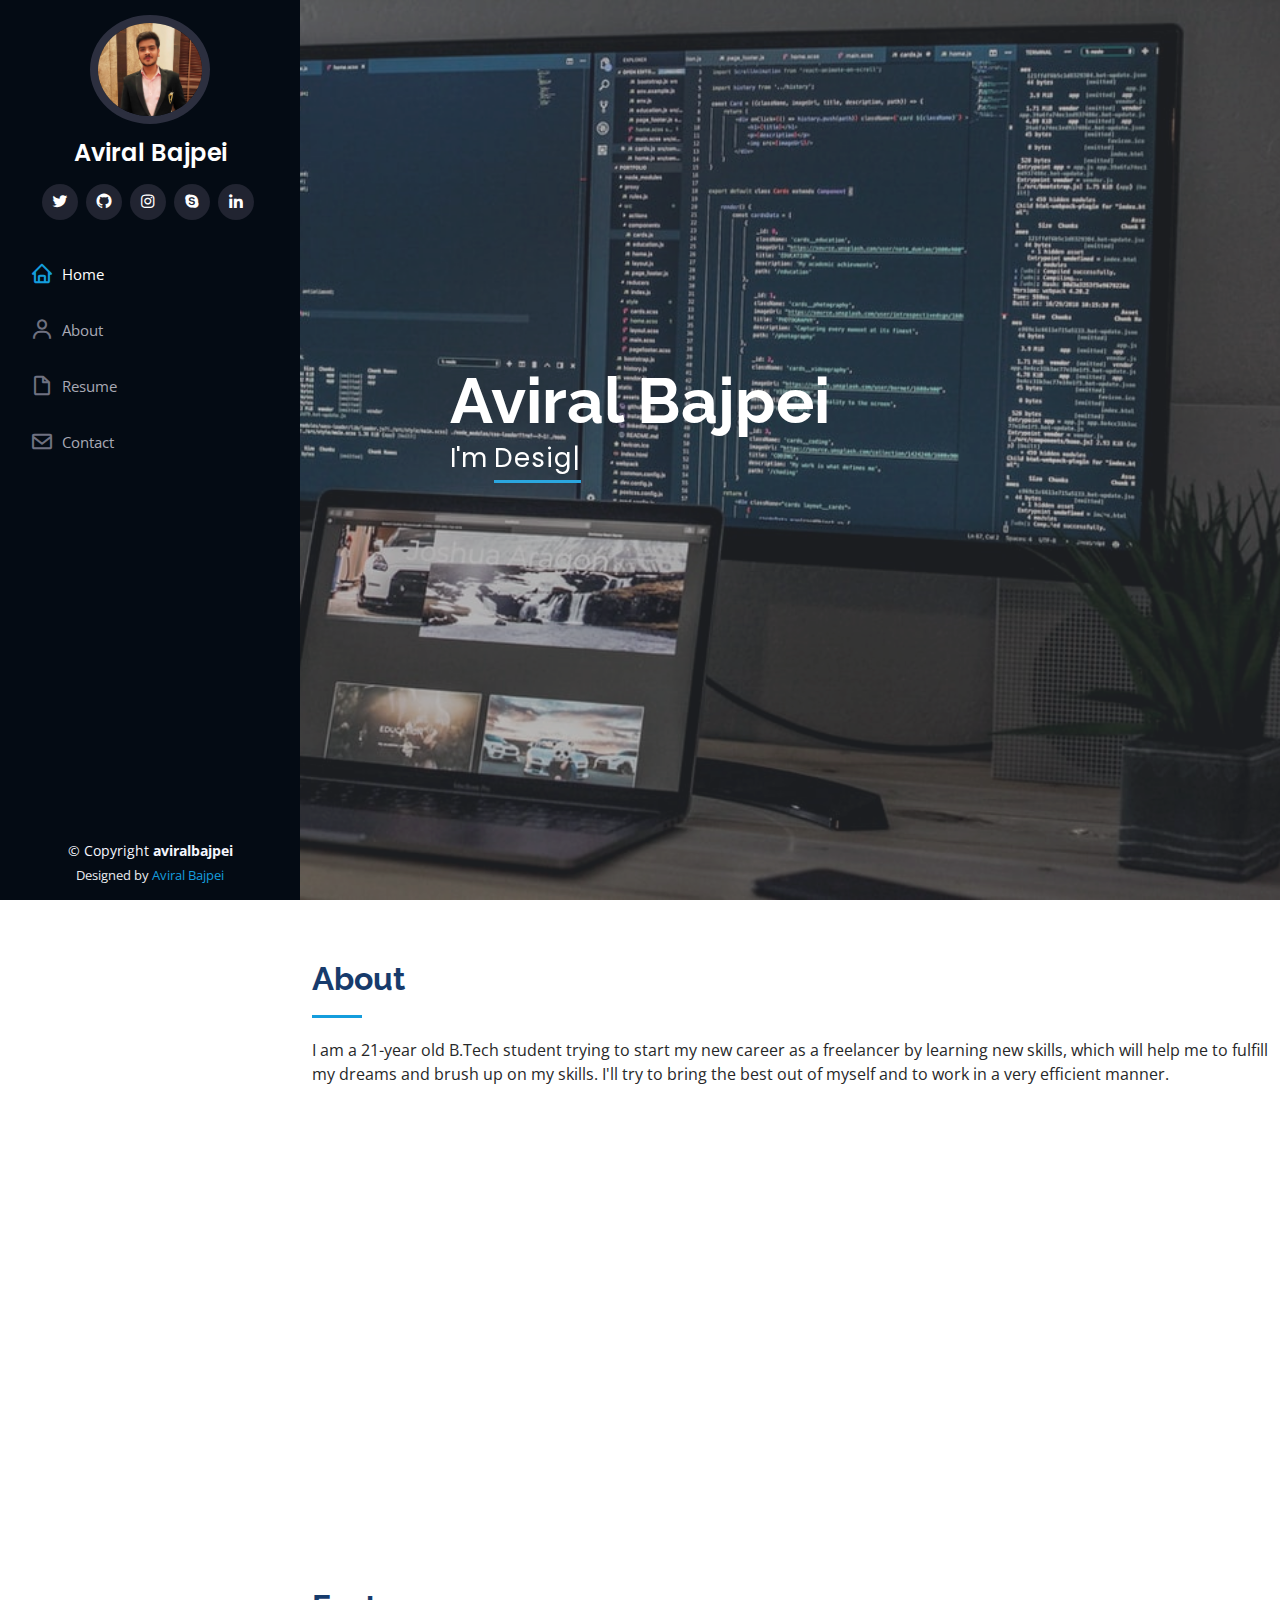
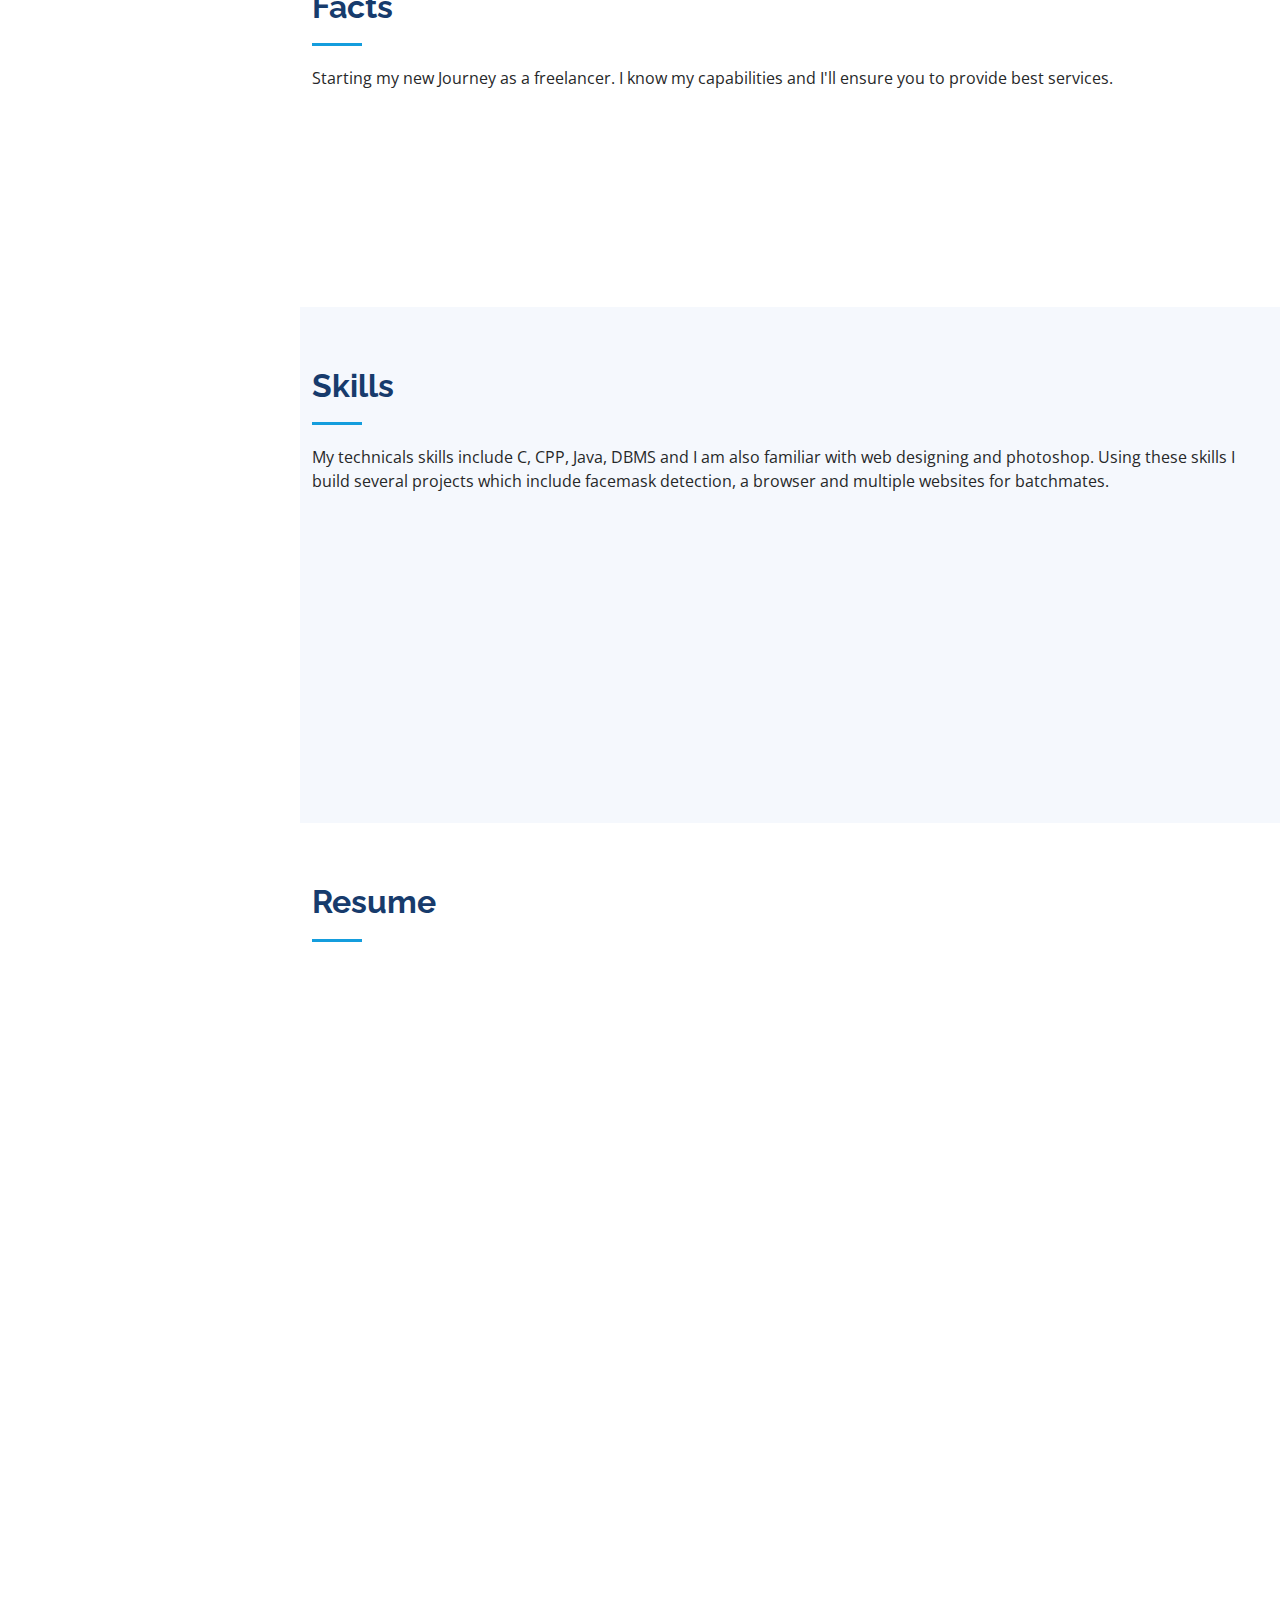
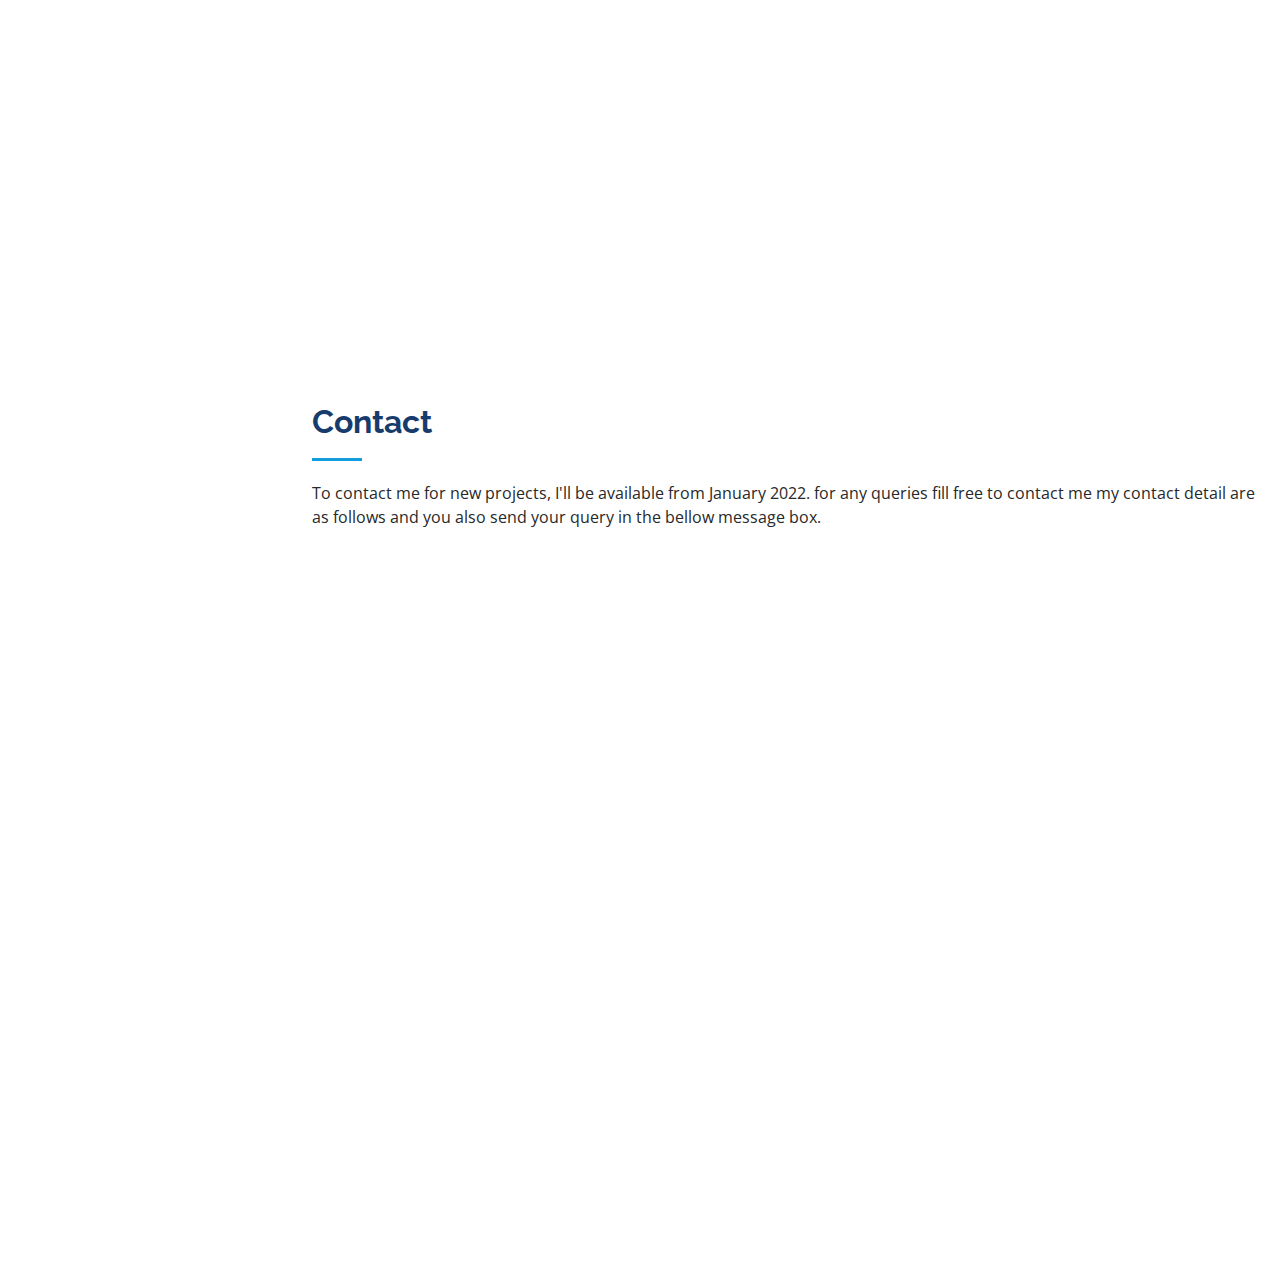
==== index.html @ bc5d9ccb "Update index.html" ====
<!DOCTYPE html>
<html lang="en">

<head>
  <meta charset="utf-8">
  <meta content="width=device-width, initial-scale=1.0" name="viewport">

  <title> Aviral Bajpei Portfolio</title>
  <meta content="" name="description">
  <meta content="" name="keywords">

  <!-- Favicons -->
  <link href="assets/img/favicon.png" rel="icon">
  <link href="assets/img/apple-touch-icon.png" rel="apple-touch-icon">

  <!-- Google Fonts -->
  <link href="https://fonts.googleapis.com/css?family=Open+Sans:300,300i,400,400i,600,600i,700,700i|Raleway:300,300i,400,400i,500,500i,600,600i,700,700i|Poppins:300,300i,400,400i,500,500i,600,600i,700,700i" rel="stylesheet">

  <!-- Vendor CSS Files -->
  <link href="assets/vendor/aos/aos.css" rel="stylesheet">
  <link href="assets/vendor/bootstrap/css/bootstrap.min.css" rel="stylesheet">
  <link href="assets/vendor/bootstrap-icons/bootstrap-icons.css" rel="stylesheet">
  <link href="assets/vendor/boxicons/css/boxicons.min.css" rel="stylesheet">
  <link href="assets/vendor/glightbox/css/glightbox.min.css" rel="stylesheet">
  <link href="assets/vendor/swiper/swiper-bundle.min.css" rel="stylesheet">

  <!-- Template Main CSS File -->
  <link href="assets/css/style.css" rel="stylesheet">

 
</head>

<body>

  <!-- ======= Mobile nav toggle button ======= -->
  <i class="bi bi-list mobile-nav-toggle d-xl-none"></i>

  <!-- ======= Header ======= -->
  <header id="header">
    <div class="d-flex flex-column">

      <div class="profile">
        <img src="assets/img/pg1.jpg" alt="" class="img-fluid rounded-circle">
        <h1 class="text-light"><a href="index.html">Aviral Bajpei</a></h1>
        <div class="social-links mt-3 text-center">
          <a href="https://twitter.com/AviralBajpei?t=VPQm1TMh0_IjmMt4_df38A&s=08" class="twitter"><i class="bx bxl-twitter"></i></a>
          <a href="https://github.com/aviralbajpei" class="github"><i class="bx bxl-github"></i></a>
          <a href="inner-page.html" class="instagram"><i class="bx bxl-instagram"></i></a>
          <a href="https://join.skype.com/invite/uuf2qvQLK8ZN" class="google-plus"><i class="bx bxl-skype"></i></a>
          <a href="https://www.linkedin.com/in/aviralbajpei10/" class="linkedin"><i class="bx bxl-linkedin"></i></a>
        </div>
      </div>

      <nav id="navbar" class="nav-menu navbar">
        <ul>
          <li><a href="#hero" class="nav-link scrollto active"><i class="bx bx-home"></i> <span>Home</span></a></li>
          <li><a href="#about" class="nav-link scrollto"><i class="bx bx-user"></i> <span>About</span></a></li>
          <li><a href="#resume" class="nav-link scrollto"><i class="bx bx-file-blank"></i> <span>Resume</span></a></li>
         
          <li><a href="#contact" class="nav-link scrollto"><i class="bx bx-envelope"></i> <span>Contact</span></a></li>
        </ul>
      </nav><!-- .nav-menu -->
    </div>
  </header><!-- End Header -->

  <!-- ======= Hero Section ======= -->
  <section id="hero" class="d-flex flex-column justify-content-center align-items-center">
    <div class="hero-container" data-aos="fade-in">
      <h1>Aviral Bajpei</h1>
      <p>I'm <span class="typed" data-typed-items="Designer.., Developer..., Freelancer..."></span></p>
    </div>
  </section><!-- End Hero -->

  <main id="main">

    <!-- ======= About Section ======= -->
    <section id="about" class="about">
      <div class="container">

        <div class="section-title">
          <h2>About</h2>
          <p>I am a 21-year old B.Tech student trying to start my new career as a freelancer by learning new skills, which will help me to fulfill my dreams and brush up on my skills. I'll try to bring the best out of myself and to work in a very efficient manner.</p>
        </div>

        <div class="row">
          <div class="col-lg-4" data-aos="fade-right">
            <img src="assets/img/pg1.jpg" class="img-fluid" alt="">
          </div>
          <div class="col-lg-8 pt-4 pt-lg-0 content" data-aos="fade-left">
            <h3>Software Developer &amp; Web Developer.</h3>
            
            <div class="row">
              <div class="col-lg-6">
                <ul>
                  <li><i class="bi bi-chevron-right"></i> <strong>Birthday:</strong> <span>10 April 2000</span></li>
                  <li><i class="bi bi-chevron-right"></i> <strong>Website:</strong> <span>www.xyy.com</span></li>
                  <li><i class="bi bi-chevron-right"></i> <strong>Phone:</strong> <span>+91 7000127597</span></li>
                  <li><i class="bi bi-chevron-right"></i> <strong>City:</strong> <span>Indore, India</span></li>
                </ul>
              </div>
              <div class="col-lg-6">
                <ul>
                  <li><i class="bi bi-chevron-right"></i> <strong>Age:</strong> <span>21</span></li>
                  <li><i class="bi bi-chevron-right"></i> <strong>Degree:</strong> <span>B.Tech</span></li>
                  <li><i class="bi bi-chevron-right"></i> <strong>Email:</strong> <span>aviral10bajpei@gmail.com</span></li>
                  <li><i class="bi bi-chevron-right"></i> <strong>Freelance:</strong> <span>Available</span></li>
                </ul>
              </div>
            </div>
            <p>
              “No matter how much experience you have, how many degrees you have, or how well known you have become — there is always something new to learn. Don’t rest on your past experiences. If you do nothing to improve your skills, you won’t stay where you are.”
            </p>
            <p><span>  <strong> &nbsp; &nbsp;    ― Laura Spencer</strong> </span></p>
          </div>
        </div>

      </div>
    </section><!-- End About Section -->

    <!-- ======= Facts Section ======= -->
    <section id="facts" class="facts">
      <div class="container">

        <div class="section-title">
          <h2>Facts</h2>
          <p>Starting my new Journey as a freelancer. I know my capabilities and I'll ensure you to provide best services.</p>
        </div>

        <div class="row no-gutters">

          <div class="col-lg-3 col-md-6 d-md-flex align-items-md-stretch" data-aos="fade-up">
            <div class="count-box">
              <i class="bi bi-emoji-smile"></i>
              <span data-purecounter-start="0" data-purecounter-end="365" data-purecounter-duration="1" class="purecounter"></span>
              <p><strong>We provide yearly services</strong> </p>
            </div>
          </div>

          <div class="col-lg-3 col-md-6 d-md-flex align-items-md-stretch" data-aos="fade-up" data-aos-delay="100">
            <div class="count-box">
              <i class="bi bi-journal-richtext"></i>
              <span data-purecounter-start="0" data-purecounter-end="04" data-purecounter-duration="1" class="purecounter"></span>
              <p><strong>Projects</strong> </p>
            </div>
          </div>

          <div class="col-lg-3 col-md-6 d-md-flex align-items-md-stretch" data-aos="fade-up" data-aos-delay="200">
            <div class="count-box">
              <i class="bi bi-headset"></i>
              <span data-purecounter-start="0" data-purecounter-end="24" data-purecounter-duration="1" class="purecounter"></span>
              <p><strong>Hours Of Support</strong> </p>
            </div>
          </div>

          <div class="col-lg-3 col-md-6 d-md-flex align-items-md-stretch" data-aos="fade-up" data-aos-delay="300">
            <div class="count-box">
              <i class="bi bi-people"></i>
              <span data-purecounter-start="0" data-purecounter-end="1" data-purecounter-duration="1" class="purecounter"></span>
              <p><strong>Great Teams</strong> </p>
            </div>
          </div>

        </div>

      </div>
    </section><!-- End Facts Section -->

    <!-- ======= Skills Section ======= -->
    <section id="skills" class="skills section-bg">
      <div class="container">

        <div class="section-title">
          <h2>Skills</h2>
          <p>My technicals skills include C, CPP, Java, DBMS and I am also familiar with web designing and photoshop. Using these skills I build several projects which include facemask detection, a browser and multiple websites for batchmates. </p>
        </div>

        <div class="row skills-content">

          <div class="col-lg-6" data-aos="fade-up">

            <div class="progress">
              <span class="skill">C & Cpp <i class="val"></i></span>
              <div class="progress-bar-wrap">
                <div class="progress-bar" role="progressbar" aria-valuenow="100" aria-valuemin="0" aria-valuemax="100"></div>
              </div>
            </div>
            
            <div class="progress">
              <span class="skill">DBMS <i class="val"></i></span>
              <div class="progress-bar-wrap">
                <div class="progress-bar" role="progressbar" aria-valuenow="100" aria-valuemin="0" aria-valuemax="100"></div>
              </div>
            </div>

            <div class="progress">
              <span class="skill">CSS <i class="val"></i></span>
              <div class="progress-bar-wrap">
                <div class="progress-bar" role="progressbar" aria-valuenow="90" aria-valuemin="0" aria-valuemax="100"></div>
              </div>
            </div>

            <div class="progress">
              <span class="skill">Data Structure <i class="val"></i></span>
              <div class="progress-bar-wrap">
                <div class="progress-bar" role="progressbar" aria-valuenow="75" aria-valuemin="0" aria-valuemax="100"></div>
              </div>
            </div>

          </div>

          <div class="col-lg-6" data-aos="fade-up" data-aos-delay="100">

            <div class="progress">
              <span class="skill">Java <i class="val"></i></span>
              <div class="progress-bar-wrap">
                <div class="progress-bar" role="progressbar" aria-valuenow="80" aria-valuemin="0" aria-valuemax="100"></div>
              </div>
            </div>

            <div class="progress">
              <span class="skill">HTML5 <i class="val"></i></span>  <!-- to add % [<i class="val">100%</i>] -->
              <div class="progress-bar-wrap">
                <div class="progress-bar" role="progressbar" aria-valuenow="100" aria-valuemin="0" aria-valuemax="100"></div>
              </div>
            </div>

            <div class="progress">
              <span class="skill">Bootstrap <i class="val"></i></span>
              <div class="progress-bar-wrap">
                <div class="progress-bar" role="progressbar" aria-valuenow="80" aria-valuemin="0" aria-valuemax="100"></div>
              </div>
            </div>

            <div class="progress">
              <span class="skill">Photoshop <i class="val"></i></span>
              <div class="progress-bar-wrap">
                <div class="progress-bar" role="progressbar" aria-valuenow="55" aria-valuemin="0" aria-valuemax="100"></div>
              </div>
            </div>

          </div>

        </div>

      </div>
    </section><!-- End Skills Section -->

    <!-- ======= Resume Section ======= -->
    <section id="resume" class="resume">
      <div class="container">

        <div class="section-title">
          <h2>Resume</h2>
          
        </div>

        <div class="row">
          <div class="col-lg-6" data-aos="fade-up">
            <h3 class="resume-title">Sumary</h3>
            <div class="resume-item pb-0">
              <h4>Aviral Bajpei</h4>
              <p><em>To work in a pragmatic way in an organization where I can show my talent and enhance my skills to meet organization goals
                and objectives with full integrity and zest.</em></p>
              <ul>
                <li>Indore,Madhya Pradesh</li>
                <li>+91 7000127597</li>
                <li>aviral10bajpei@gmail.com</li>
              </ul>
            </div>

            <h3 class="resume-title">Education</h3>
            <div class="resume-item">
              <h4>B.Tech in Information Technology</h4>
              <h5>2018 - 2022</h5>
              <p><em>Acropolis Institute Of Technology And Research - AITR Indore</em></p>
              <p>Acropolis Institute of Technology and Research is the finest and leading institute amongst the private engineering colleges in Central India.</p>
            </div>
            <div class="resume-item">
              <h4>HSC </h4>
              <h5>2017-2018</h5>
              <p><em>St. Mary's Convent School, Dewas</em></p>
              <h4>SSC </h4>
              <h5>2015-2016</h5>
              <p><em>St. Mary's Convent School, Dewas</em></p>
              
            </div>
          </div>
          <div class="col-lg-6" data-aos="fade-up" data-aos-delay="100">
            
            <div class="resume-item">
              <h4>Trainings / Internships </h4>
              <ul>
                <li>
                  <h6><strong>Web Development at AKSOFT, Dewas.</strong></h6>
                  <p> <span>During this training, we have worked on the frontend where we gained knowledge of HTML, CSS, Bootstrap, and js. Using these skills we have built several projects. .</span></p>
                </li>
                <li>
                  <h6><strong>Internship at IFORTIS WORLDWIDE as Corporate Ambassador.</strong></h6>
                  <p>During this internship, our role was as a corporate ambassador where we have to communicate between multiple colleges and universities telling them about our events on aarambh 3.0 which was the “World's First & Largest Virtual Youth Festival'' India in 2021.</p>
                </li>
                <li>
                  <h6><strong>As a Campus Ambassador in TRYST, IIT Delhi.</strong></h6>
                </li>
                <li>
                  <h6><strong> &nbsp Summer training on Communication Skills for Industry Readiness by RGPV,Bhopal.</strong></h6>
                  <p>During this training, my communication has improved to a greater extent.</p>
                </li>
                
              </ul>
            </div>
            <div class="resume-item">
              <h4>Achievements &amp Extracurricular Activities</h4>
              <ul>
                <li>NPTEL DBMS Certification (organized by IIT Kharagpur) and got Elite+gold certificate.</li>
                <li>NPTEL JAVA Certification (organized by IIT Kharagpur) and got Elite certificate.</li>
                <li>C, CPP and python Certification from Spoken Tutorials (organized by IIT Bombay).</li>
                <li>Won first prize in poster making competition at School.</li>
                <li>Volunteer in the National Level Techfest “ARMAGEDDON” at AITR, Indore.</li>
                <li>Coordinator in School Cultural Fest.</li>
              </ul>
            </div>
          </div>
        </div>

      </div>
    </section><!-- End Resume Section -->

    <!-- ======= Contact Section ======= -->
    <section id="contact" class="contact">
      <div class="container">

        <div class="section-title">
          <h2>Contact</h2>
          <p>To contact me for new projects, I'll be available from January 2022.
            for any queries fill free to contact me my contact detail are as follows and you also send your query in the bellow message box.</p>
        </div>

        <div class="row" data-aos="fade-in">

          <div class="col-lg-5 d-flex align-items-stretch">
            <div class="info">
              <div class="address">
                <i class="bi bi-geo-alt"></i>
                <h4>Location:</h4>
                <p>Indore, Madhya Pradesh</p>
              </div>

              <div class="email">
                <i class="bi bi-envelope"></i>
                <h4>Email:</h4>
                <p>aviral10bajpei@gmail.com</p>
              </div>

              <div class="phone">
                <i class="bi bi-phone"></i>
                <h4>Call:</h4>
                <p>+91 7000127597</p>
              </div>

              <iframe src="https://maps.google.com/maps?width=500&amp;height=500&amp;hl=en&amp;q=indore madhya &amp;t=&amp;z=12&amp;ie=UTF8&amp;iwloc=B&amp;output=embed" allowfullscreen></iframe>
            </div>

          </div>

          <div class="col-lg-7 mt-5 mt-lg-0 d-flex align-items-stretch">
            <form action="forms/contact.php" method="post" role="form" class="php-email-form">
              <div class="row">
                <div class="form-group col-md-6">
                  <label for="name">Your Name</label>
                  <input type="text" name="name" class="form-control" id="name" required>
                </div>
                <div class="form-group col-md-6">
                  <label for="name">Your Email</label>
                  <input type="email" class="form-control" name="email" id="email" required>
                </div>
              </div>
              <div class="form-group">
                <label for="name">Subject</label>
                <input type="text" class="form-control" name="subject" id="subject" required>
              </div>
              <div class="form-group">
                <label for="name">Message</label>
                <textarea class="form-control" name="message" rows="10" required></textarea>
              </div>
              <div class="my-3">
                <div class="loading">Loading</div>
                <div class="error-message"></div>
                <div class="sent-message">Your message has been sent. Thank you!</div>
              </div>
              <div class="text-center"><button type="submit">Send Message</button></div>
            </form>
          </div>

        </div>

      </div>
    </section><!-- End Contact Section -->

  </main><!-- End #main -->

  <!-- ======= Footer ======= -->
  <footer id="footer">
    <div class="container">
      <div class="copyright">
        &copy; Copyright <strong><span>aviralbajpei</span></strong>
      </div>
      <div class="credits">
        Designed by <a href="#">Aviral Bajpei</a>
      </div>
    </div>
  </footer><!-- End  Footer -->

  <a href="#" class="back-to-top d-flex align-items-center justify-content-center"><i class="bi bi-arrow-up-short"></i></a>

  <!-- Vendor JS Files -->
  <script src="assets/vendor/purecounter/purecounter.js"></script>
  <script src="assets/vendor/aos/aos.js"></script>
  <script src="assets/vendor/bootstrap/js/bootstrap.bundle.min.js"></script>
  <script src="assets/vendor/glightbox/js/glightbox.min.js"></script>
  <script src="assets/vendor/isotope-layout/isotope.pkgd.min.js"></script>
  <script src="assets/vendor/swiper/swiper-bundle.min.js"></script>
  <script src="assets/vendor/typed.js/typed.min.js"></script>
  <script src="assets/vendor/waypoints/noframework.waypoints.js"></script>
  <script src="assets/vendor/php-email-form/validate.js"></script>

  <!-- Template Main JS File -->
  <script src="assets/js/main.js"></script>

</body>

</html>
---- assets/css/style.css ----
/**
* Template Name: iPortfolio - v3.7.0
* Template URL: https://bootstrapmade.com/iportfolio-bootstrap-portfolio-websites-template/
* Author: BootstrapMade.com
* License: https://bootstrapmade.com/license/
*/

/*--------------------------------------------------------------
# General
--------------------------------------------------------------*/
body {
  font-family: "Open Sans", sans-serif;
  color: #272829;
}

a {
  color: #149ddd;
  text-decoration: none;
}

a:hover {
  color: #37b3ed;
  text-decoration: none;
}

h1, h2, h3, h4, h5, h6 {
  font-family: "Raleway", sans-serif;
}

/*--------------------------------------------------------------
# Back to top button
--------------------------------------------------------------*/
.back-to-top {
  position: fixed;
  visibility: hidden;
  opacity: 0;
  right: 15px;
  bottom: 15px;
  z-index: 996;
  background: #149ddd;
  width: 40px;
  height: 40px;
  border-radius: 50px;
  transition: all 0.4s;
}
.back-to-top i {
  font-size: 28px;
  color: #fff;
  line-height: 0;
}
.back-to-top:hover {
  background: #2eafec;
  color: #fff;
}
.back-to-top.active {
  visibility: visible;
  opacity: 1;
}

/*--------------------------------------------------------------
# Header
--------------------------------------------------------------*/
#header {
  position: fixed;
  top: 0;
  left: 0;
  bottom: 0;
  width: 300px;
  transition: all ease-in-out 0.5s;
  z-index: 9997;
  transition: all 0.5s;
  padding: 0 15px;
  background: #040b14;
  overflow-y: auto;
}
#header .profile img {
  margin: 15px auto;
  display: block;
  width: 120px;
  border: 8px solid #2c2f3f;
}
#header .profile h1 {
  font-size: 24px;
  margin: 0;
  padding: 0;
  font-weight: 600;
  -moz-text-align-last: center;
  text-align-last: center;
  font-family: "Poppins", sans-serif;
}
#header .profile h1 a, #header .profile h1 a:hover {
  color: #fff;
  text-decoration: none;
}
#header .profile .social-links a {
  font-size: 18px;
  display: inline-block;
  background: #212431;
  color: #fff;
  line-height: 1;
  padding: 8px 0;
  margin-right: 4px;
  border-radius: 50%;
  text-align: center;
  width: 36px;
  height: 36px;
  transition: 0.3s;
}
#header .profile .social-links a:hover {
  background: #149ddd;
  color: #fff;
  text-decoration: none;
}

#main {
  margin-left: 300px;
}

@media (max-width: 1199px) {
  #header {
    left: -300px;
  }

  #main {
    margin-left: 0;
  }
}
/*--------------------------------------------------------------
# Navigation Menu
--------------------------------------------------------------*/
/* Desktop Navigation */
.nav-menu {
  padding: 30px 0 0 0;
}
.nav-menu * {
  margin: 0;
  padding: 0;
  list-style: none;
}
.nav-menu > ul > li {
  position: relative;
  white-space: nowrap;
}
.nav-menu a, .nav-menu a:focus {
  display: flex;
  align-items: center;
  color: #a8a9b4;
  padding: 12px 15px;
  margin-bottom: 8px;
  transition: 0.3s;
  font-size: 15px;
}
.nav-menu a i, .nav-menu a:focus i {
  font-size: 24px;
  padding-right: 8px;
  color: #6f7180;
}
.nav-menu a:hover, .nav-menu .active, .nav-menu .active:focus, .nav-menu li:hover > a {
  text-decoration: none;
  color: #fff;
}
.nav-menu a:hover i, .nav-menu .active i, .nav-menu .active:focus i, .nav-menu li:hover > a i {
  color: #149ddd;
}

/* Mobile Navigation */
.mobile-nav-toggle {
  position: fixed;
  right: 15px;
  top: 15px;
  z-index: 9998;
  border: 0;
  font-size: 24px;
  transition: all 0.4s;
  outline: none !important;
  background-color: #149ddd;
  color: #fff;
  width: 40px;
  height: 40px;
  display: inline-flex;
  align-items: center;
  justify-content: center;
  line-height: 0;
  border-radius: 50px;
  cursor: pointer;
}

.mobile-nav-active {
  overflow: hidden;
}
.mobile-nav-active #header {
  left: 0;
}

/*--------------------------------------------------------------
# Hero Section
--------------------------------------------------------------*/
#hero {
  width: 100%;
  height: 100vh;
  background: url("../img/b11.jpg") top center;  /* background image b11 */
  background-size: cover;
  opacity: 0.9;     /* opacity image b11 */
}
#hero:before {
  content: "";
  background: rgba(5, 13, 24, 0.3);
  position: absolute;
  bottom: 0;
  top: 0;
  left: 0;
  right: 0;
  z-index: 1;
}
#hero .hero-container {
  position: relative;
  z-index: 2;
  min-width: 300px;
}
#hero h1 {
  margin: 0 0 10px 0;
  font-size: 64px;
  font-weight: 700;
  line-height: 56px;
  color: #fff;
}
#hero p {
  color: #fff;
  margin-bottom: 50px;
  font-size: 26px;
  font-family: "Poppins", sans-serif;
}
#hero p span {
  color: #fff;
  padding-bottom: 4px;
  letter-spacing: 1px;
  border-bottom: 3px solid #149ddd;
}
@media (min-width: 1024px) {
  #hero {
    background-attachment: fixed;
  }
}
@media (max-width: 768px) {
  #hero h1 {
    font-size: 28px;
    line-height: 36px;
  }
  #hero h2 {
    font-size: 18px;
    line-height: 24px;
    margin-bottom: 30px;
  }
}

/*--------------------------------------------------------------
# Sections General
--------------------------------------------------------------*/
section {
  padding: 60px 0;
  overflow: hidden;
}

.section-bg {
  background: #f5f8fd;
}

.section-title {
  padding-bottom: 30px;
}
.section-title h2 {
  font-size: 32px;
  font-weight: bold;
  margin-bottom: 20px;
  padding-bottom: 20px;
  position: relative;
  color: #173b6c;
}
.section-title h2::after {
  content: "";
  position: absolute;
  display: block;
  width: 50px;
  height: 3px;
  background: #149ddd;
  bottom: 0;
  left: 0;
}
.section-title p {
  margin-bottom: 0;
}

/*--------------------------------------------------------------
# About
--------------------------------------------------------------*/
.about .content h3 {
  font-weight: 700;
  font-size: 26px;
  color: #173b6c;
}
.about .content ul {
  list-style: none;
  padding: 0;
}
.about .content ul li {
  margin-bottom: 20px;
  display: flex;
  align-items: center;
}
.about .content ul strong {
  margin-right: 10px;
}
.about .content ul i {
  font-size: 16px;
  margin-right: 5px;
  color: #149ddd;
  line-height: 0;
}
.about .content p:last-child {
  margin-bottom: 0;
}

/*--------------------------------------------------------------
# Facts
--------------------------------------------------------------*/
.facts {
  padding-bottom: 30px;
}
.facts .count-box {
  padding: 30px;
  width: 100%;
}
.facts .count-box i {
  display: block;
  font-size: 44px;
  color: #149ddd;
  float: left;
  line-height: 0;
}
.facts .count-box span {
  font-size: 48px;
  line-height: 40px;
  display: block;
  font-weight: 700;
  color: #050d18;
  margin-left: 60px;
}
.facts .count-box p {
  padding: 15px 0 0 0;
  margin: 0 0 0 60px;
  font-family: "Raleway", sans-serif;
  font-size: 14px;
  color: #122f57;
}
.facts .count-box a {
  font-weight: 600;
  display: block;
  margin-top: 20px;
  color: #122f57;
  font-size: 15px;
  font-family: "Poppins", sans-serif;
  transition: ease-in-out 0.3s;
}
.facts .count-box a:hover {
  color: #1f5297;
}

/*--------------------------------------------------------------
# Akills
--------------------------------------------------------------*/
.skills .progress {
  height: 60px;
  display: block;
  background: none;
  border-radius: 0;
}
.skills .progress .skill {
  padding: 0;
  margin: 0 0 6px 0;
  text-transform: uppercase;
  display: block;
  font-weight: 600;
  font-family: "Poppins", sans-serif;
  color: #050d18;
}
.skills .progress .skill .val {
  float: right;
  font-style: normal;
}
.skills .progress-bar-wrap {
  background: #dce8f8;
  height: 10px;
}
.skills .progress-bar {
  width: 1px;
  height: 10px;
  transition: 0.9s;
  background-color: #149ddd;
}

/*--------------------------------------------------------------
# Resume
--------------------------------------------------------------*/
.resume .resume-title {
  font-size: 26px;
  font-weight: 700;
  margin-top: 20px;
  margin-bottom: 20px;
  color: #050d18;
}
.resume .resume-item {
  padding: 0 0 20px 20px;
  margin-top: -2px;
  border-left: 2px solid #1f5297;
  position: relative;
}
.resume .resume-item h4 {
  line-height: 18px;
  font-size: 18px;
  font-weight: 600;
  text-transform: uppercase;
  font-family: "Poppins", sans-serif;
  color: #050d18;
  margin-bottom: 10px;
}
.resume .resume-item h5 {
  font-size: 16px;
  background: #e4edf9;
  padding: 5px 15px;
  display: inline-block;
  font-weight: 600;
  margin-bottom: 10px;
}
.resume .resume-item ul {
  padding-left: 20px;
}
.resume .resume-item ul li {
  padding-bottom: 10px;
}
.resume .resume-item:last-child {
  padding-bottom: 0;
}
.resume .resume-item::before {
  content: "";
  position: absolute;
  width: 16px;
  height: 16px;
  border-radius: 50px;
  left: -9px;
  top: 0;
  background: #fff;
  border: 2px solid #1f5297;
}

/*--------------------------------------------------------------
# Portfolio
--------------------------------------------------------------*/
.portfolio .portfolio-item {
  margin-bottom: 30px;
}
.portfolio #portfolio-flters {
  padding: 0;
  margin: 0 auto 35px auto;
  list-style: none;
  text-align: center;
  background: #fff;
  border-radius: 50px;
  padding: 2px 15px;
}
.portfolio #portfolio-flters li {
  cursor: pointer;
  display: inline-block;
  padding: 10px 15px 8px 15px;
  font-size: 14px;
  font-weight: 600;
  line-height: 1;
  text-transform: uppercase;
  color: #272829;
  margin-bottom: 5px;
  transition: all 0.3s ease-in-out;
}
.portfolio #portfolio-flters li:hover, .portfolio #portfolio-flters li.filter-active {
  color: #149ddd;
}
.portfolio #portfolio-flters li:last-child {
  margin-right: 0;
}
.portfolio .portfolio-wrap {
  transition: 0.3s;
  position: relative;
  overflow: hidden;
  z-index: 1;
}
.portfolio .portfolio-wrap::before {
  content: "";
  background: rgba(255, 255, 255, 0.5);
  position: absolute;
  left: 0;
  right: 0;
  top: 0;
  bottom: 0;
  transition: all ease-in-out 0.3s;
  z-index: 2;
  opacity: 0;
}
.portfolio .portfolio-wrap .portfolio-links {
  opacity: 1;
  left: 0;
  right: 0;
  bottom: -60px;
  z-index: 3;
  position: absolute;
  transition: all ease-in-out 0.3s;
  display: flex;
  justify-content: center;
}
.portfolio .portfolio-wrap .portfolio-links a {
  color: #fff;
  font-size: 28px;
  text-align: center;
  background: rgba(20, 157, 221, 0.75);
  transition: 0.3s;
  width: 50%;
}
.portfolio .portfolio-wrap .portfolio-links a:hover {
  background: rgba(20, 157, 221, 0.95);
}
.portfolio .portfolio-wrap .portfolio-links a + a {
  border-left: 1px solid #37b3ed;
}
.portfolio .portfolio-wrap:hover::before {
  top: 0;
  left: 0;
  right: 0;
  bottom: 0;
  opacity: 1;
}
.portfolio .portfolio-wrap:hover .portfolio-links {
  opacity: 1;
  bottom: 0;
}

/*--------------------------------------------------------------
# Portfolio Details
--------------------------------------------------------------*/
.portfolio-details {
  padding-top: 40px;
}
.portfolio-details .portfolio-details-slider img {
  width: 100%;
}
.portfolio-details .portfolio-details-slider .swiper-pagination {
  margin-top: 20px;
  position: relative;
}
.portfolio-details .portfolio-details-slider .swiper-pagination .swiper-pagination-bullet {
  width: 12px;
  height: 12px;
  background-color: #fff;
  opacity: 1;
  border: 1px solid #149ddd;
}
.portfolio-details .portfolio-details-slider .swiper-pagination .swiper-pagination-bullet-active {
  background-color: #149ddd;
}
.portfolio-details .portfolio-info {
  padding: 30px;
  box-shadow: 0px 0 30px rgba(5, 13, 24, 0.08);
}
.portfolio-details .portfolio-info h3 {
  font-size: 22px;
  font-weight: 700;
  margin-bottom: 20px;
  padding-bottom: 20px;
  border-bottom: 1px solid #eee;
}
.portfolio-details .portfolio-info ul {
  list-style: none;
  padding: 0;
  font-size: 15px;
}
.portfolio-details .portfolio-info ul li + li {
  margin-top: 10px;
}
.portfolio-details .portfolio-description {
  padding-top: 30px;
}
.portfolio-details .portfolio-description h2 {
  font-size: 26px;
  font-weight: 700;
  margin-bottom: 20px;
}
.portfolio-details .portfolio-description p {
  padding: 0;
}

/*--------------------------------------------------------------
# Services
--------------------------------------------------------------*/


/*--------------------------------------------------------------
# Testimonials
--------------------------------------------------------------*/

/*--------------------------------------------------------------
# Contact
--------------------------------------------------------------*/
.contact {
  padding-bottom: 130px;
}
.contact .info {
  padding: 30px;
  background: #fff;
  width: 100%;
  box-shadow: 0 0 24px 0 rgba(0, 0, 0, 0.12);
}
.contact .info i {
  font-size: 20px;
  color: #149ddd;
  float: left;
  width: 44px;
  height: 44px;
  background: #dff3fc;
  display: flex;
  justify-content: center;
  align-items: center;
  border-radius: 50px;
  transition: all 0.3s ease-in-out;
}
.contact .info h4 {
  padding: 0 0 0 60px;
  font-size: 22px;
  font-weight: 600;
  margin-bottom: 5px;
  color: #050d18;
}
.contact .info p {
  padding: 0 0 10px 60px;
  margin-bottom: 20px;
  font-size: 14px;
  color: #173b6c;
}
.contact .info .email p {
  padding-top: 5px;
}
.contact .info .social-links {
  padding-left: 60px;
}
.contact .info .social-links a {
  font-size: 18px;
  display: inline-block;
  background: #333;
  color: #fff;
  line-height: 1;
  padding: 8px 0;
  border-radius: 50%;
  text-align: center;
  width: 36px;
  height: 36px;
  transition: 0.3s;
  margin-right: 10px;
}
.contact .info .social-links a:hover {
  background: #149ddd;
  color: #fff;
}
.contact .info .email:hover i, .contact .info .address:hover i, .contact .info .phone:hover i {
  background: #149ddd;
  color: #fff;
}
.contact .php-email-form {
  width: 100%;
  padding: 30px;
  background: #fff;
  box-shadow: 0 0 24px 0 rgba(0, 0, 0, 0.12);
}
.contact .php-email-form .form-group {
  padding-bottom: 8px;
}
.contact .php-email-form .validate {
  display: none;
  color: red;
  margin: 0 0 15px 0;
  font-weight: 400;
  font-size: 13px;
}
.contact .php-email-form .error-message {
  display: none;
  color: #fff;
  background: #ed3c0d;
  text-align: left;
  padding: 15px;
  font-weight: 600;
}
.contact .php-email-form .error-message br + br {
  margin-top: 25px;
}
.contact .php-email-form .sent-message {
  display: none;
  color: #fff;
  background: #18d26e;
  text-align: center;
  padding: 15px;
  font-weight: 600;
}
.contact .php-email-form .loading {
  display: none;
  background: #fff;
  text-align: center;
  padding: 15px;
}
.contact .php-email-form .loading:before {
  content: "";
  display: inline-block;
  border-radius: 50%;
  width: 24px;
  height: 24px;
  margin: 0 10px -6px 0;
  border: 3px solid #18d26e;
  border-top-color: #eee;
  -webkit-animation: animate-loading 1s linear infinite;
  animation: animate-loading 1s linear infinite;
}
.contact .php-email-form .form-group {
  margin-bottom: 15px;
}
.contact .php-email-form label {
  padding-bottom: 8px;
}
.contact .php-email-form input, .contact .php-email-form textarea {
  border-radius: 0;
  box-shadow: none;
  font-size: 14px;
}
.contact .php-email-form input {
  height: 44px;
}
.contact .php-email-form textarea {
  padding: 10px 15px;
}
.contact .php-email-form button[type=submit] {
  background: #149ddd;
  border: 0;
  padding: 10px 24px;
  color: #fff;
  transition: 0.4s;
  border-radius: 4px;
}
.contact .php-email-form button[type=submit]:hover {
  background: #37b3ed;
}
@-webkit-keyframes animate-loading {
  0% {
    transform: rotate(0deg);
  }
  100% {
    transform: rotate(360deg);
  }
}
@keyframes animate-loading {
  0% {
    transform: rotate(0deg);
  }
  100% {
    transform: rotate(360deg);
  }
}

/*--------------------------------------------------------------
# Breadcrumbs
--------------------------------------------------------------*/
.breadcrumbs {
  padding: 20px 0;
  background: #f9f9f9;
}
.breadcrumbs h2 {
  font-size: 26px;
  font-weight: 300;
}
.breadcrumbs ol {
  display: flex;
  flex-wrap: wrap;
  list-style: none;
  padding: 0;
  margin: 0;
  font-size: 15px;
}
.breadcrumbs ol li + li {
  padding-left: 10px;
}
.breadcrumbs ol li + li::before {
  display: inline-block;
  padding-right: 10px;
  color: #0e2442;
  content: "/";
}
@media (max-width: 768px) {
  .breadcrumbs .d-flex {
    display: block !important;
  }
  .breadcrumbs ol {
    display: block;
  }
  .breadcrumbs ol li {
    display: inline-block;
  }
}

/*--------------------------------------------------------------
# Footer
--------------------------------------------------------------*/
#footer {
  padding: 15px;
  color: #f4f6fd;
  font-size: 14px;
  position: fixed;
  left: 0;
  bottom: 0;
  width: 300px;
  z-index: 9999;
  background: #040b14;
}
#footer .copyright {
  text-align: center;
}
#footer .credits {
  padding-top: 5px;
  text-align: center;
  font-size: 13px;
  color: #eaebf0;
}
@media (max-width: 1199px) {
  #footer {
    position: static;
    width: auto;
    padding-right: 20px 15px;
  }
}
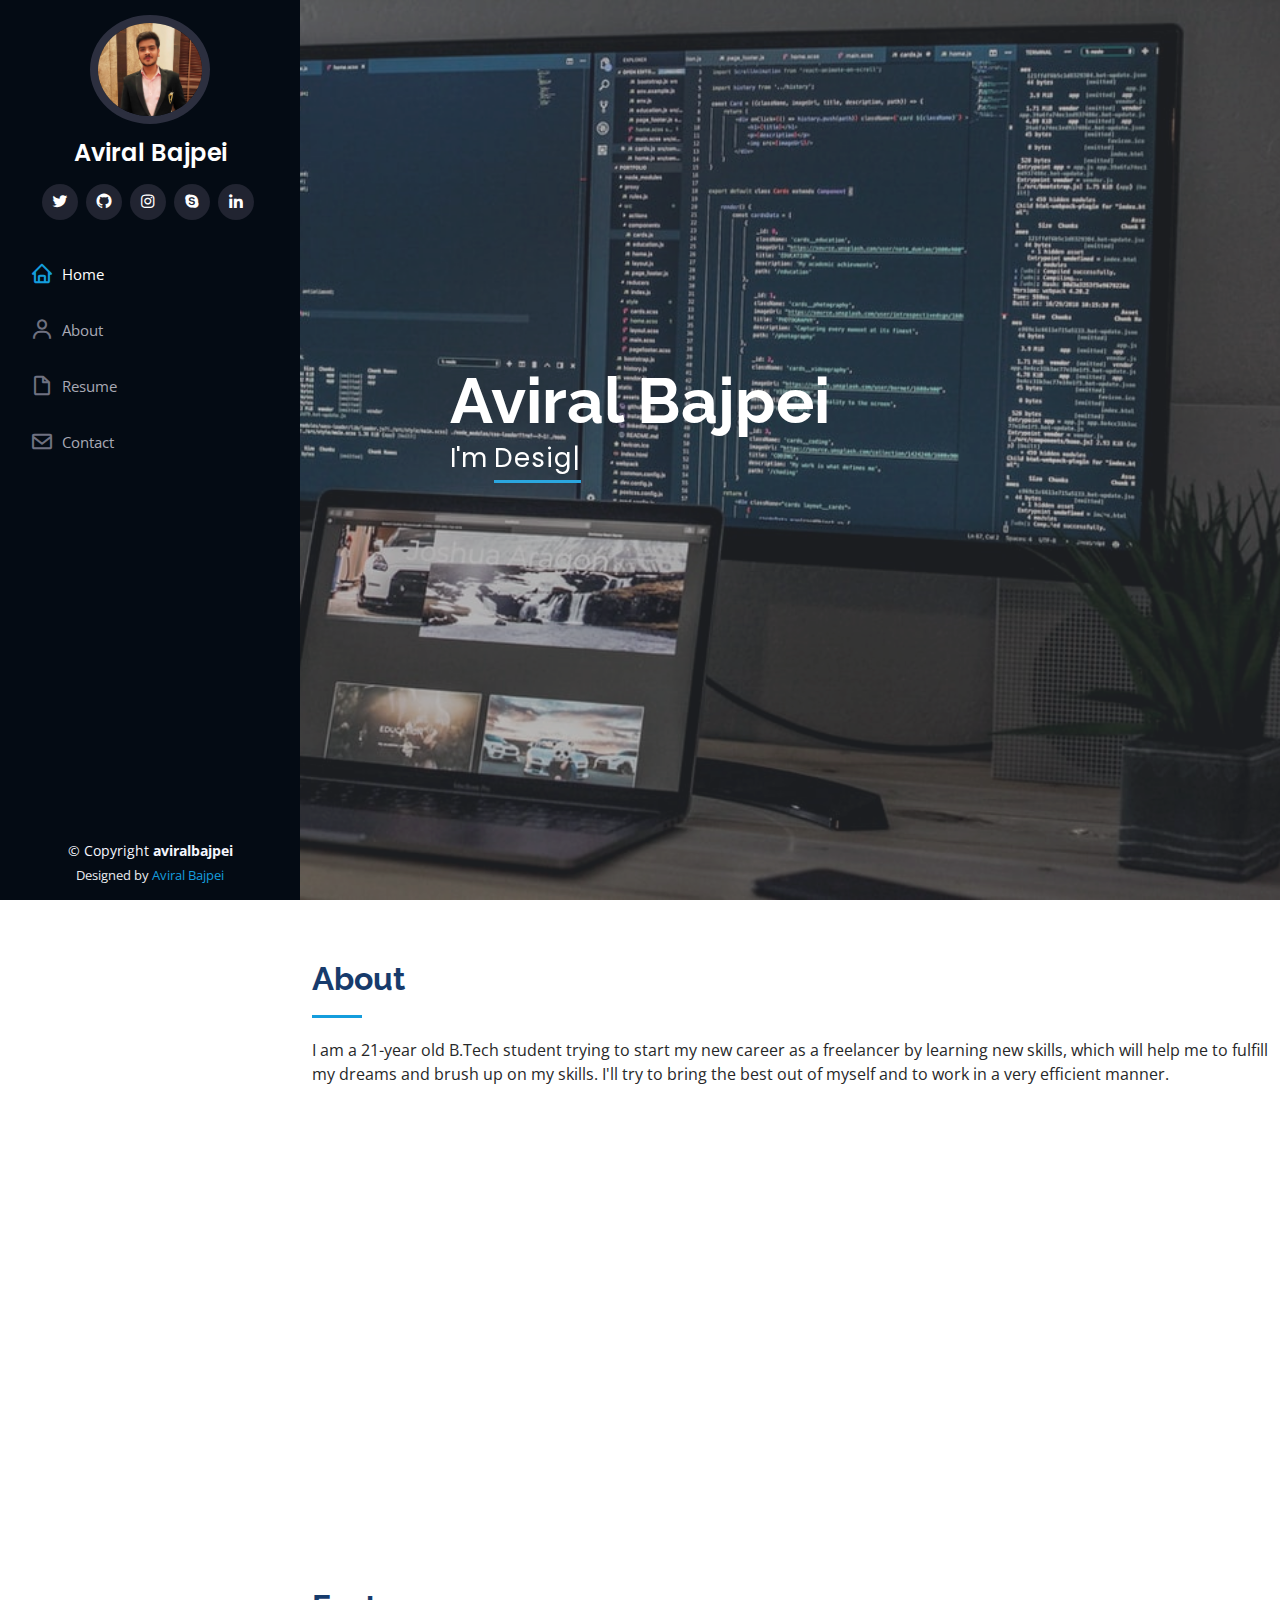
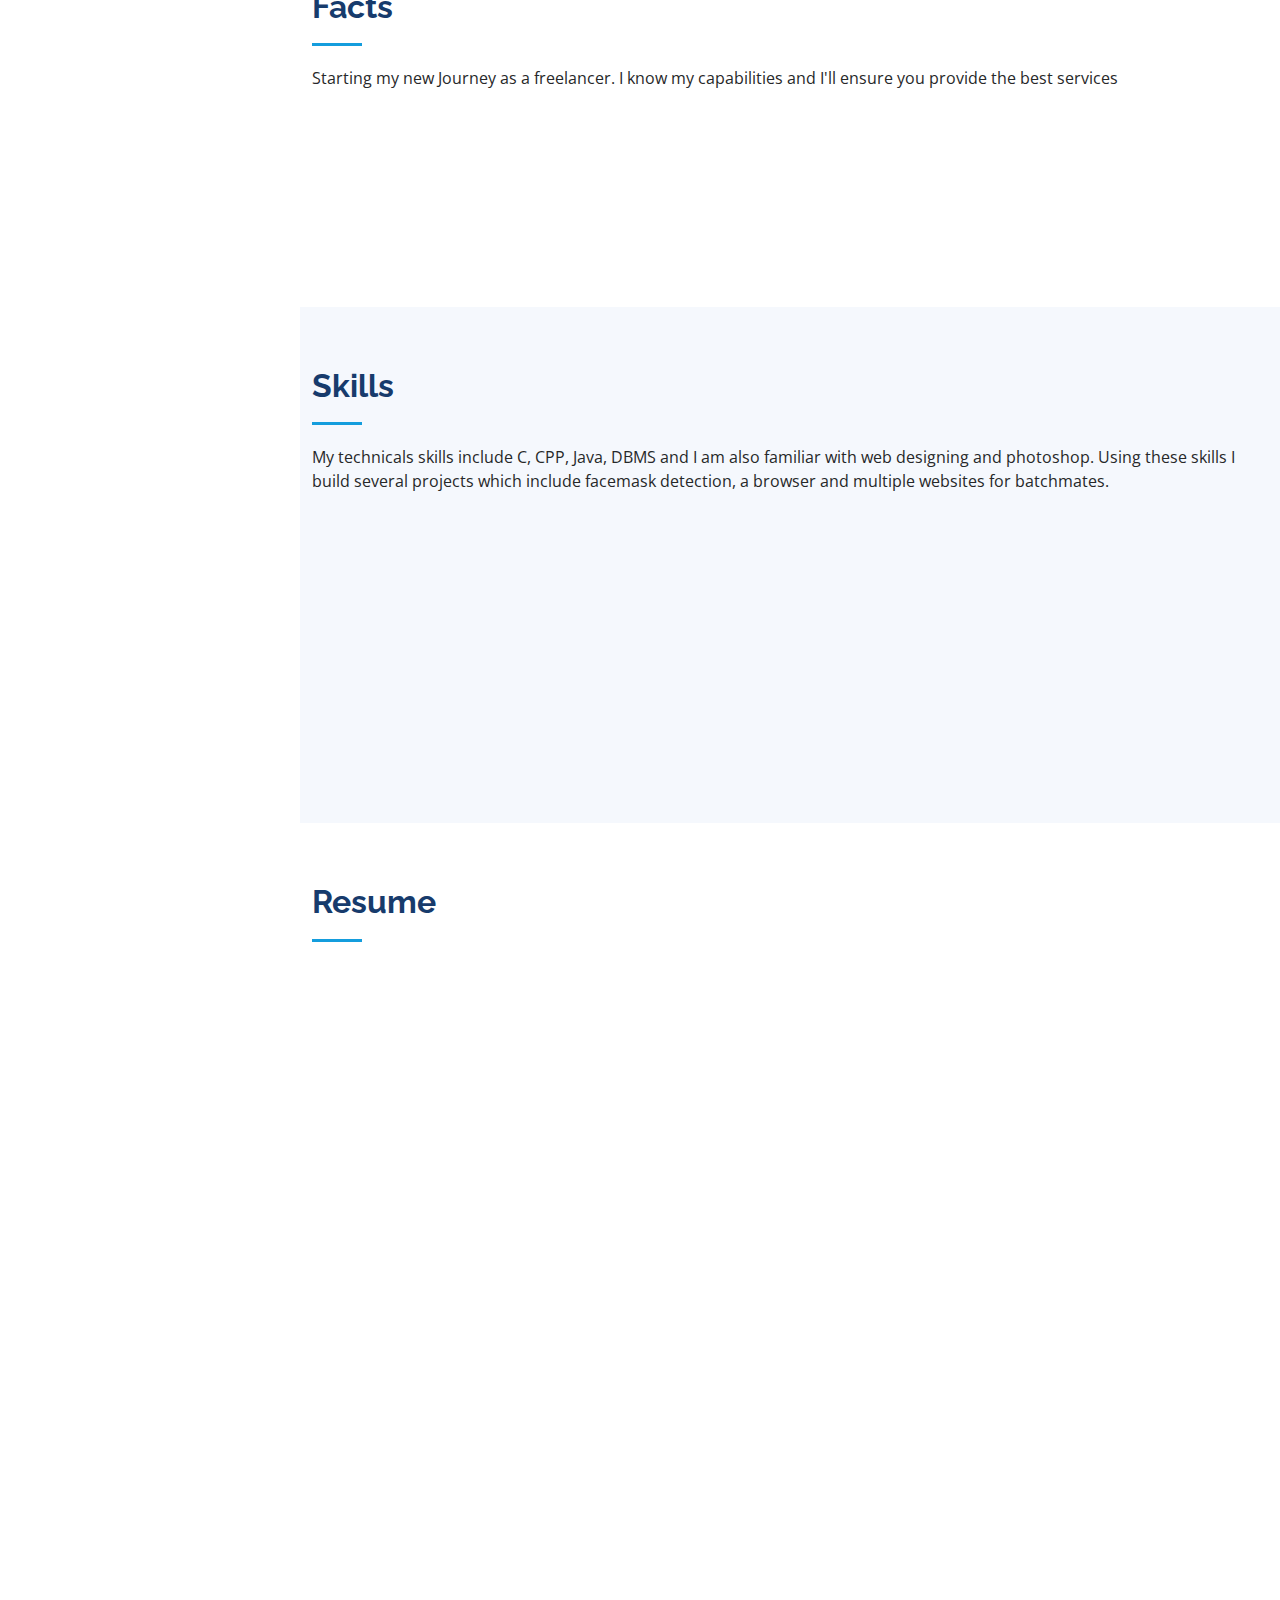
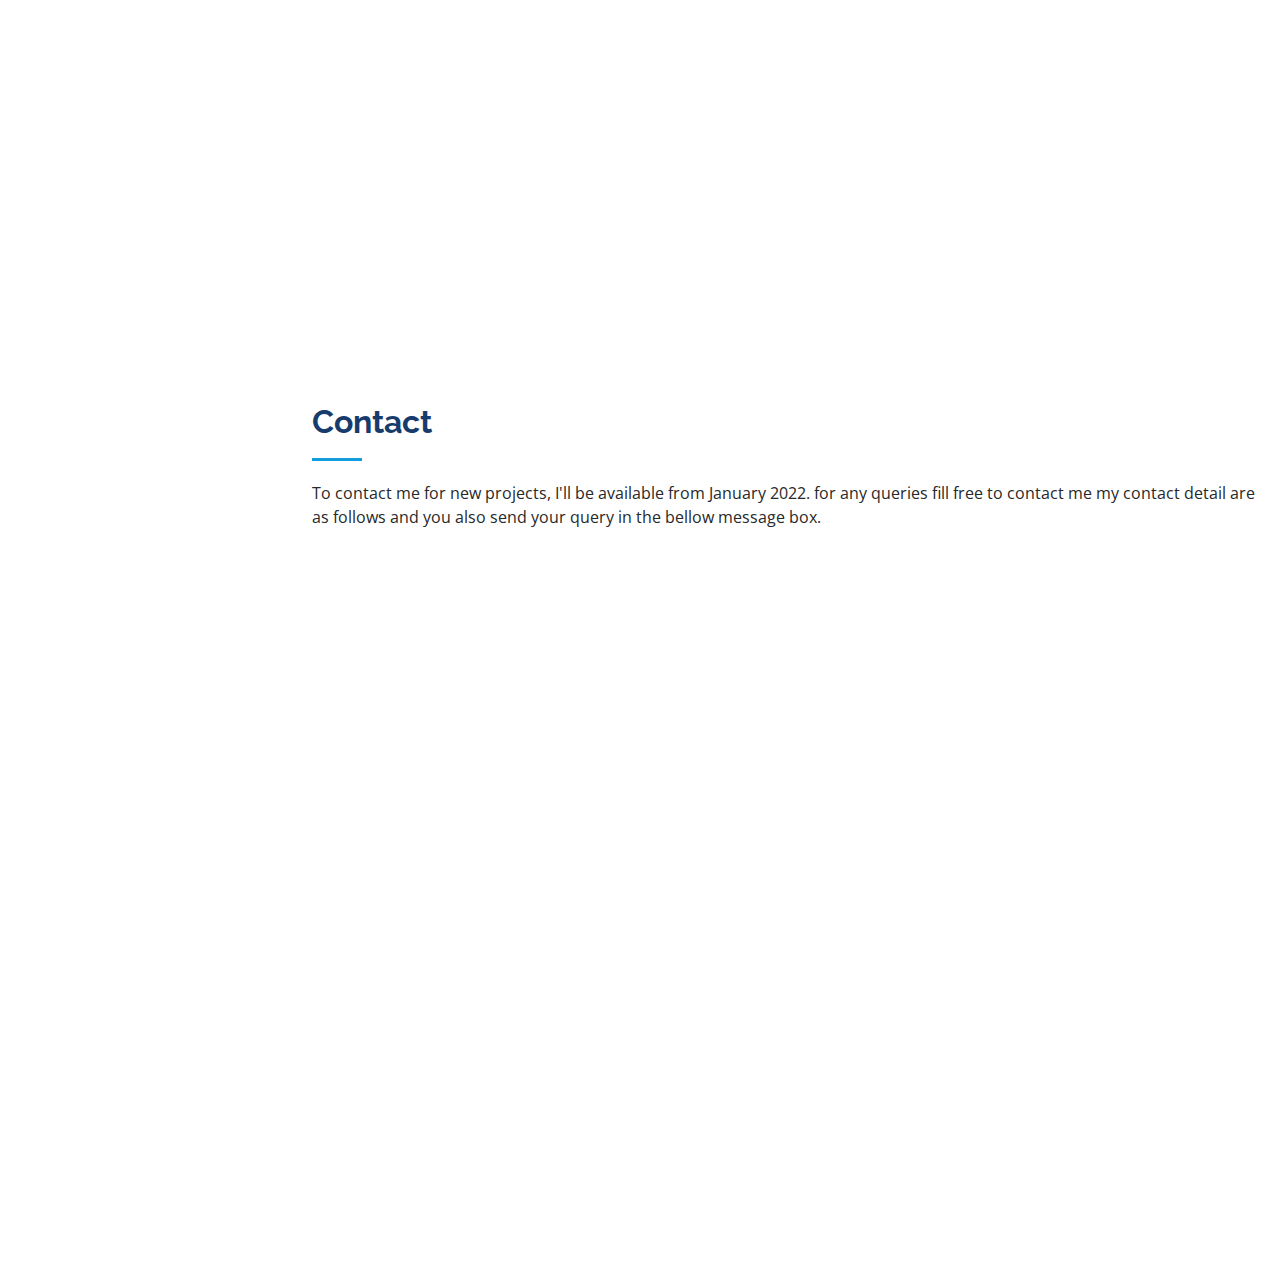
==== commit 0ab15f12: "Update index.html" ====
--- a/index.html
+++ b/index.html
@@ -123,7 +123,7 @@
 
         <div class="section-title">
           <h2>Facts</h2>
-          <p>Starting my new Journey as a freelancer. I know my capabilities and I'll ensure you to provide best services.</p>
+          <p>Starting my new Journey as a freelancer. I know my capabilities and I'll ensure you provide the best services</p>
         </div>
 
         <div class="row no-gutters">
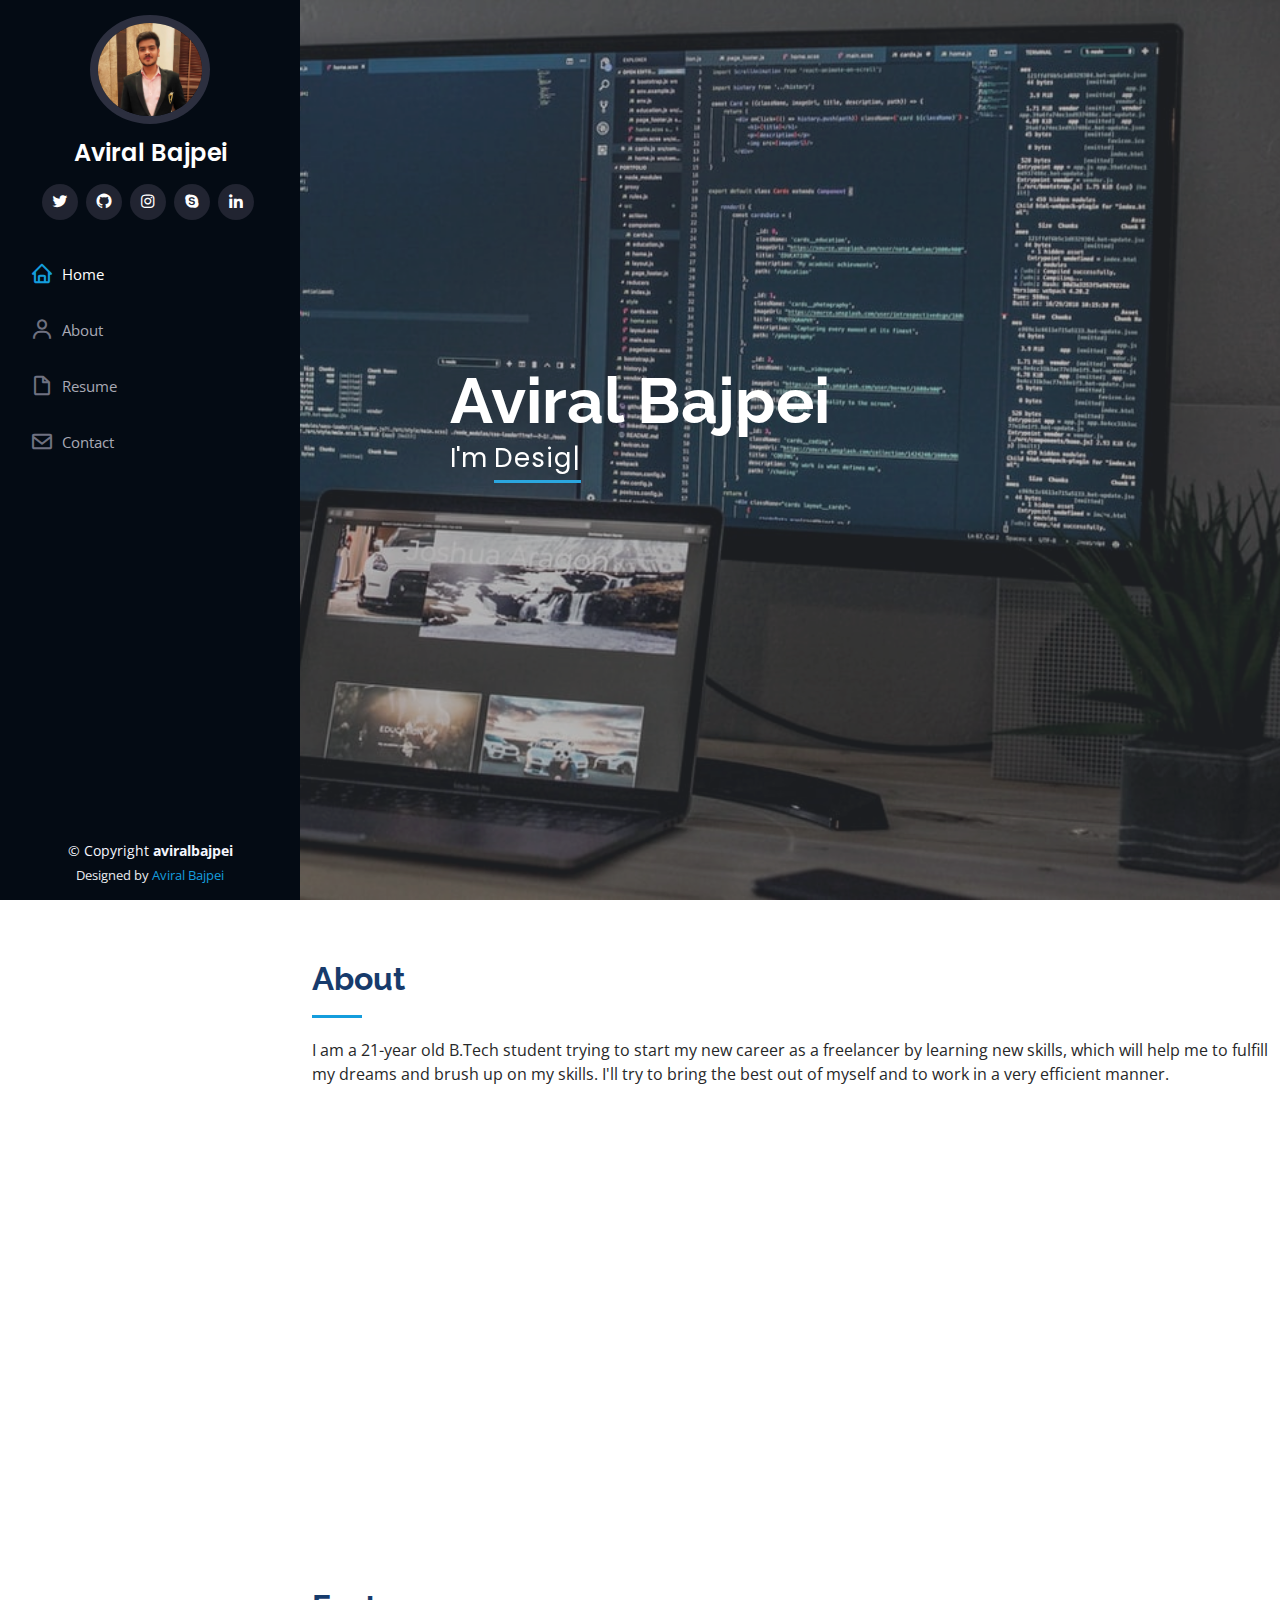
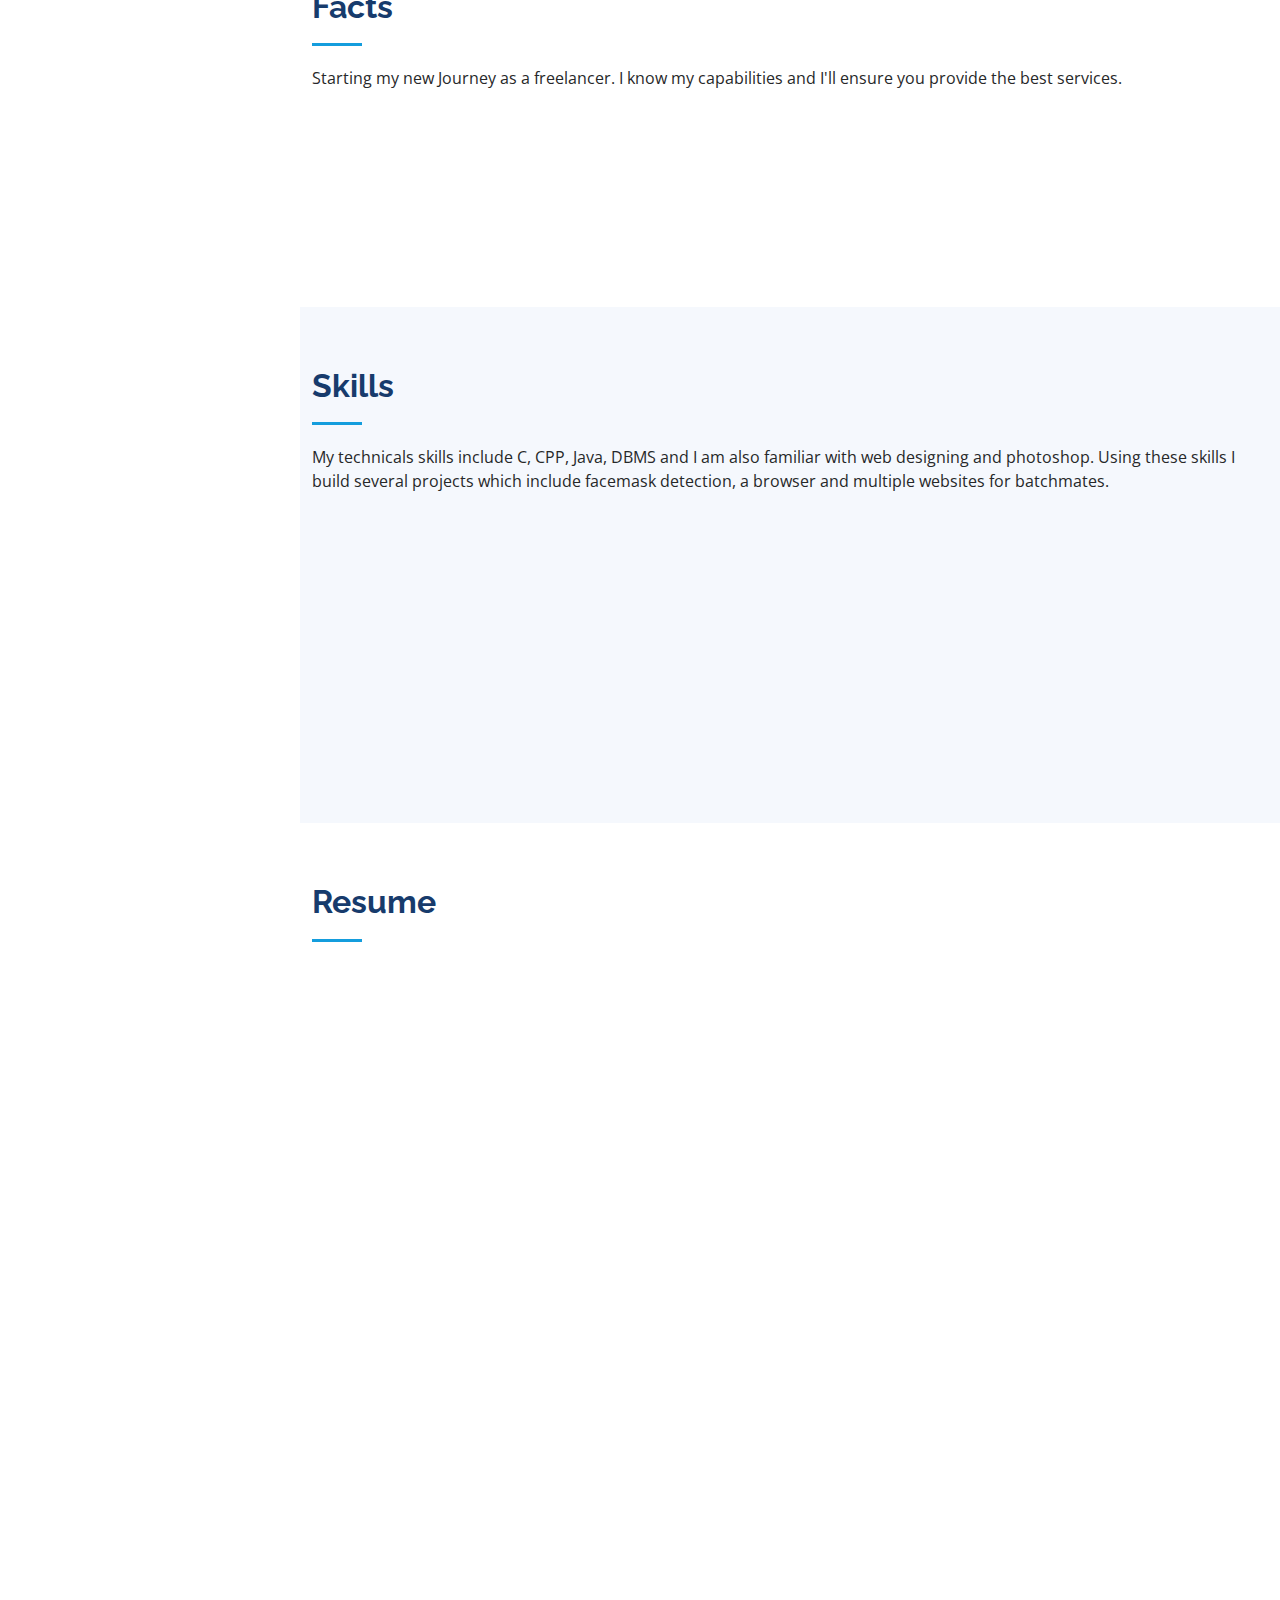
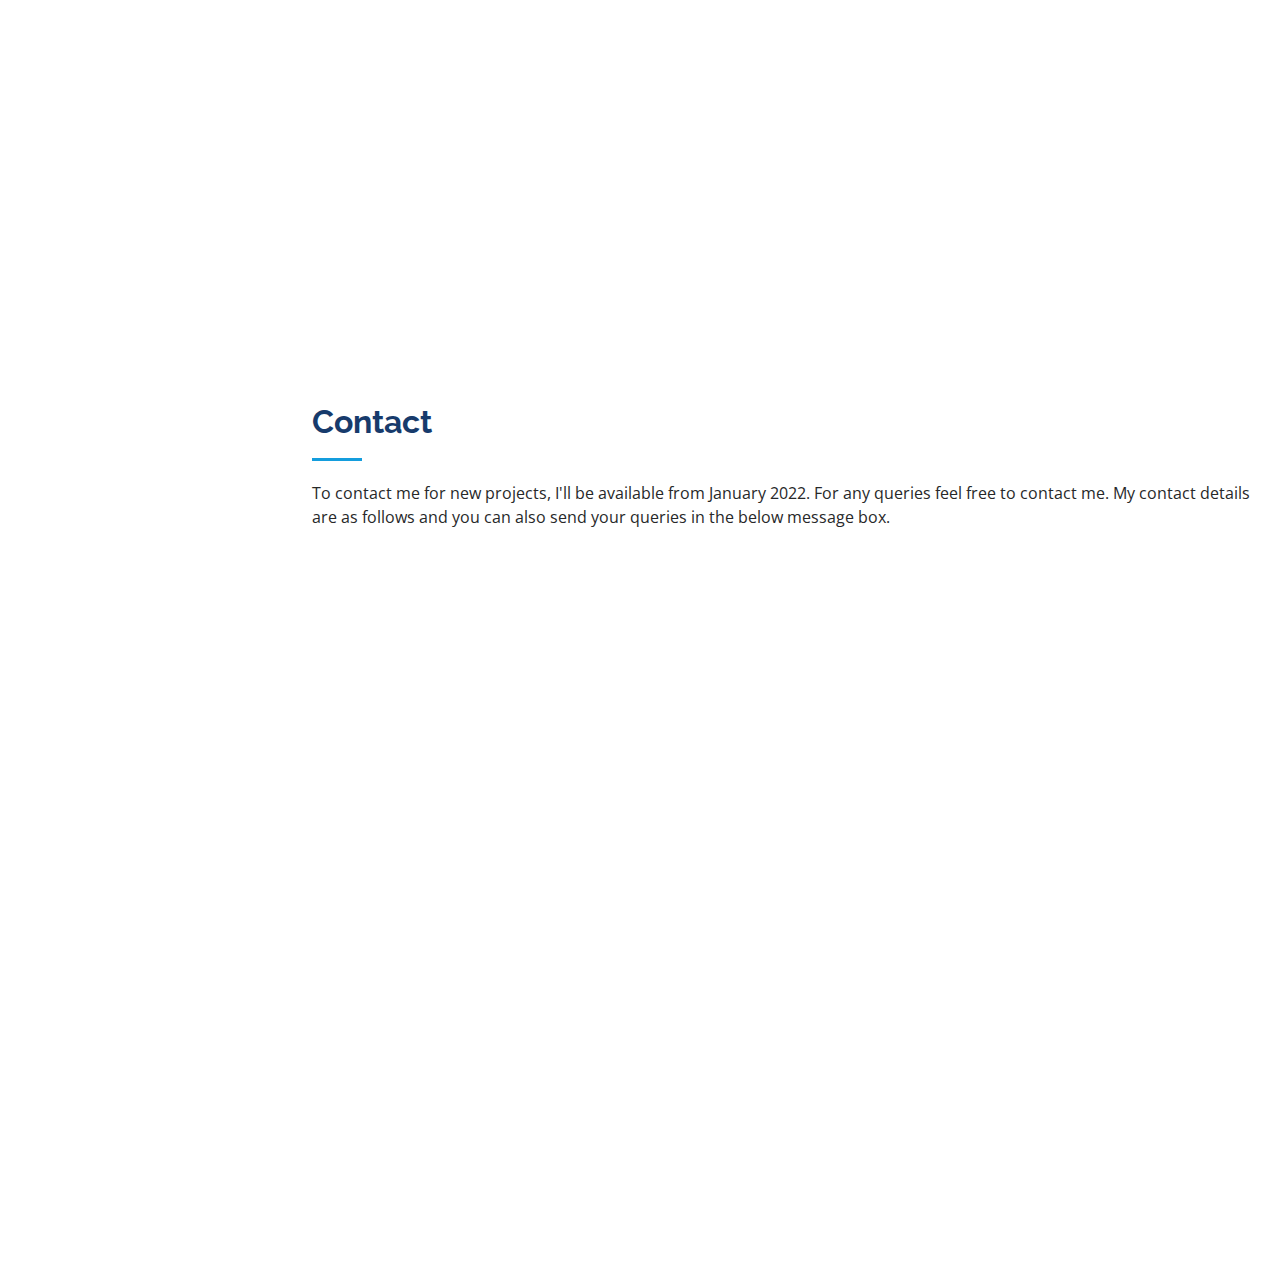
==== commit 749fac4d: "Update index.html" ====
--- a/index.html
+++ b/index.html
@@ -67,7 +67,7 @@
   <section id="hero" class="d-flex flex-column justify-content-center align-items-center">
     <div class="hero-container" data-aos="fade-in">
       <h1>Aviral Bajpei</h1>
-      <p>I'm <span class="typed" data-typed-items="Designer.., Developer..., Freelancer..."></span></p>
+      <p>I'm <span class="typed" data-typed-items="Designer..., Developer..., Freelancer..."></span></p>
     </div>
   </section><!-- End Hero -->
 
@@ -87,13 +87,13 @@
             <img src="assets/img/pg1.jpg" class="img-fluid" alt="">
           </div>
           <div class="col-lg-8 pt-4 pt-lg-0 content" data-aos="fade-left">
-            <h3>Software Developer &amp; Web Developer.</h3>
+            <h3>Software Developer &amp; Web Developer</h3>
             
             <div class="row">
               <div class="col-lg-6">
                 <ul>
                   <li><i class="bi bi-chevron-right"></i> <strong>Birthday:</strong> <span>10 April 2000</span></li>
-                  <li><i class="bi bi-chevron-right"></i> <strong>Website:</strong> <span>www.xyy.com</span></li>
+                  <li><i class="bi bi-chevron-right"></i> <strong>Website:</strong> <span>https://aviralbajpei.netlify.app</span></li>
                   <li><i class="bi bi-chevron-right"></i> <strong>Phone:</strong> <span>+91 7000127597</span></li>
                   <li><i class="bi bi-chevron-right"></i> <strong>City:</strong> <span>Indore, India</span></li>
                 </ul>
@@ -123,7 +123,7 @@
 
         <div class="section-title">
           <h2>Facts</h2>
-          <p>Starting my new Journey as a freelancer. I know my capabilities and I'll ensure you provide the best services</p>
+          <p>Starting my new Journey as a freelancer. I know my capabilities and I'll ensure you provide the best services.</p>
         </div>
 
         <div class="row no-gutters">
@@ -332,7 +332,7 @@
         <div class="section-title">
           <h2>Contact</h2>
           <p>To contact me for new projects, I'll be available from January 2022.
-            for any queries fill free to contact me my contact detail are as follows and you also send your query in the bellow message box.</p>
+            For any queries feel free to contact me. My contact details are as follows and you can also send your queries in the below message box.</p>
         </div>
 
         <div class="row" data-aos="fade-in">
--- a/assets/css/style.css
+++ b/assets/css/style.css
@@ -1,13 +1,4 @@
-/**
-* Template Name: iPortfolio - v3.7.0
-* Template URL: https://bootstrapmade.com/iportfolio-bootstrap-portfolio-websites-template/
-* Author: BootstrapMade.com
-* License: https://bootstrapmade.com/license/
-*/
-
-/*--------------------------------------------------------------
-# General
---------------------------------------------------------------*/
+
 body {
   font-family: "Open Sans", sans-serif;
   color: #272829;
@@ -451,158 +442,6 @@
   background: #fff;
   border: 2px solid #1f5297;
 }
-
-/*--------------------------------------------------------------
-# Portfolio
---------------------------------------------------------------*/
-.portfolio .portfolio-item {
-  margin-bottom: 30px;
-}
-.portfolio #portfolio-flters {
-  padding: 0;
-  margin: 0 auto 35px auto;
-  list-style: none;
-  text-align: center;
-  background: #fff;
-  border-radius: 50px;
-  padding: 2px 15px;
-}
-.portfolio #portfolio-flters li {
-  cursor: pointer;
-  display: inline-block;
-  padding: 10px 15px 8px 15px;
-  font-size: 14px;
-  font-weight: 600;
-  line-height: 1;
-  text-transform: uppercase;
-  color: #272829;
-  margin-bottom: 5px;
-  transition: all 0.3s ease-in-out;
-}
-.portfolio #portfolio-flters li:hover, .portfolio #portfolio-flters li.filter-active {
-  color: #149ddd;
-}
-.portfolio #portfolio-flters li:last-child {
-  margin-right: 0;
-}
-.portfolio .portfolio-wrap {
-  transition: 0.3s;
-  position: relative;
-  overflow: hidden;
-  z-index: 1;
-}
-.portfolio .portfolio-wrap::before {
-  content: "";
-  background: rgba(255, 255, 255, 0.5);
-  position: absolute;
-  left: 0;
-  right: 0;
-  top: 0;
-  bottom: 0;
-  transition: all ease-in-out 0.3s;
-  z-index: 2;
-  opacity: 0;
-}
-.portfolio .portfolio-wrap .portfolio-links {
-  opacity: 1;
-  left: 0;
-  right: 0;
-  bottom: -60px;
-  z-index: 3;
-  position: absolute;
-  transition: all ease-in-out 0.3s;
-  display: flex;
-  justify-content: center;
-}
-.portfolio .portfolio-wrap .portfolio-links a {
-  color: #fff;
-  font-size: 28px;
-  text-align: center;
-  background: rgba(20, 157, 221, 0.75);
-  transition: 0.3s;
-  width: 50%;
-}
-.portfolio .portfolio-wrap .portfolio-links a:hover {
-  background: rgba(20, 157, 221, 0.95);
-}
-.portfolio .portfolio-wrap .portfolio-links a + a {
-  border-left: 1px solid #37b3ed;
-}
-.portfolio .portfolio-wrap:hover::before {
-  top: 0;
-  left: 0;
-  right: 0;
-  bottom: 0;
-  opacity: 1;
-}
-.portfolio .portfolio-wrap:hover .portfolio-links {
-  opacity: 1;
-  bottom: 0;
-}
-
-/*--------------------------------------------------------------
-# Portfolio Details
---------------------------------------------------------------*/
-.portfolio-details {
-  padding-top: 40px;
-}
-.portfolio-details .portfolio-details-slider img {
-  width: 100%;
-}
-.portfolio-details .portfolio-details-slider .swiper-pagination {
-  margin-top: 20px;
-  position: relative;
-}
-.portfolio-details .portfolio-details-slider .swiper-pagination .swiper-pagination-bullet {
-  width: 12px;
-  height: 12px;
-  background-color: #fff;
-  opacity: 1;
-  border: 1px solid #149ddd;
-}
-.portfolio-details .portfolio-details-slider .swiper-pagination .swiper-pagination-bullet-active {
-  background-color: #149ddd;
-}
-.portfolio-details .portfolio-info {
-  padding: 30px;
-  box-shadow: 0px 0 30px rgba(5, 13, 24, 0.08);
-}
-.portfolio-details .portfolio-info h3 {
-  font-size: 22px;
-  font-weight: 700;
-  margin-bottom: 20px;
-  padding-bottom: 20px;
-  border-bottom: 1px solid #eee;
-}
-.portfolio-details .portfolio-info ul {
-  list-style: none;
-  padding: 0;
-  font-size: 15px;
-}
-.portfolio-details .portfolio-info ul li + li {
-  margin-top: 10px;
-}
-.portfolio-details .portfolio-description {
-  padding-top: 30px;
-}
-.portfolio-details .portfolio-description h2 {
-  font-size: 26px;
-  font-weight: 700;
-  margin-bottom: 20px;
-}
-.portfolio-details .portfolio-description p {
-  padding: 0;
-}
-
-/*--------------------------------------------------------------
-# Services
---------------------------------------------------------------*/
-
-
-/*--------------------------------------------------------------
-# Testimonials
---------------------------------------------------------------*/
-
 /*--------------------------------------------------------------
 # Contact
 --------------------------------------------------------------*/
@@ -836,4 +675,4 @@
     width: auto;
     padding-right: 20px 15px;
   }
-}+}
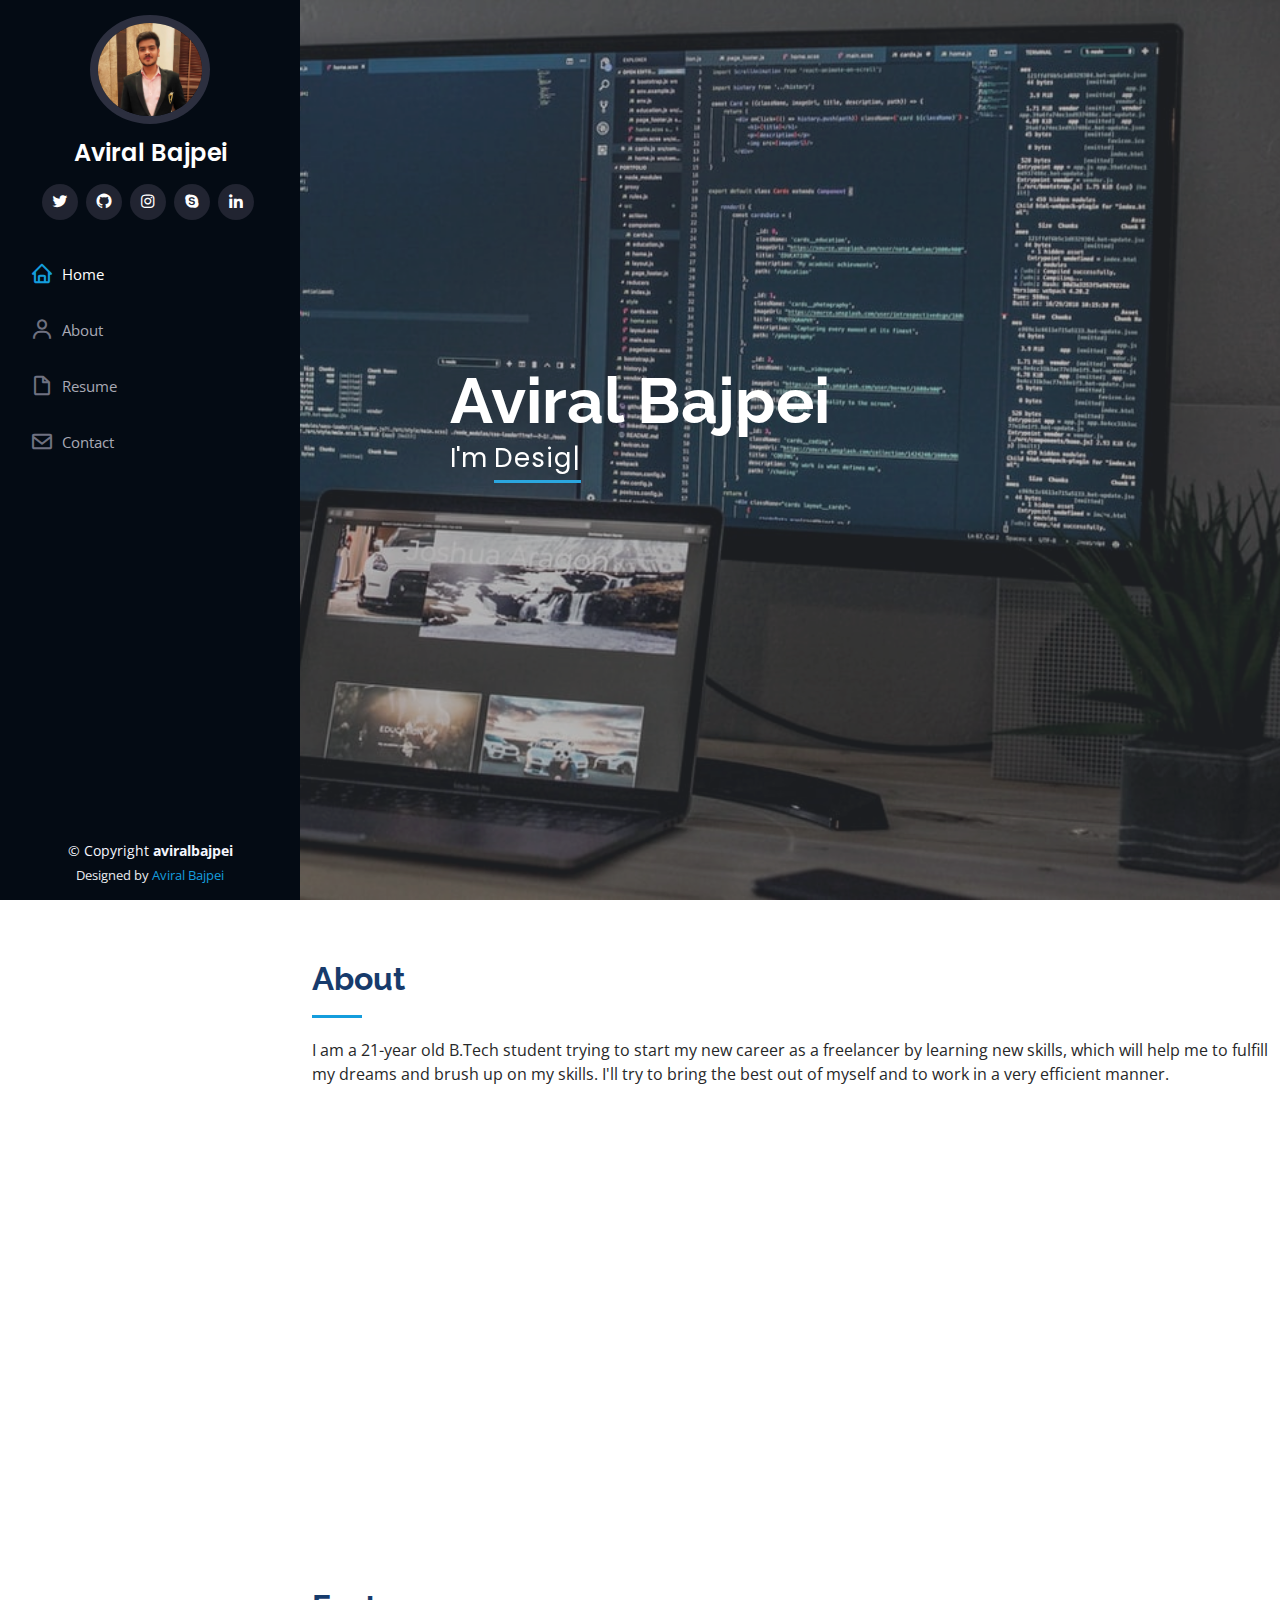
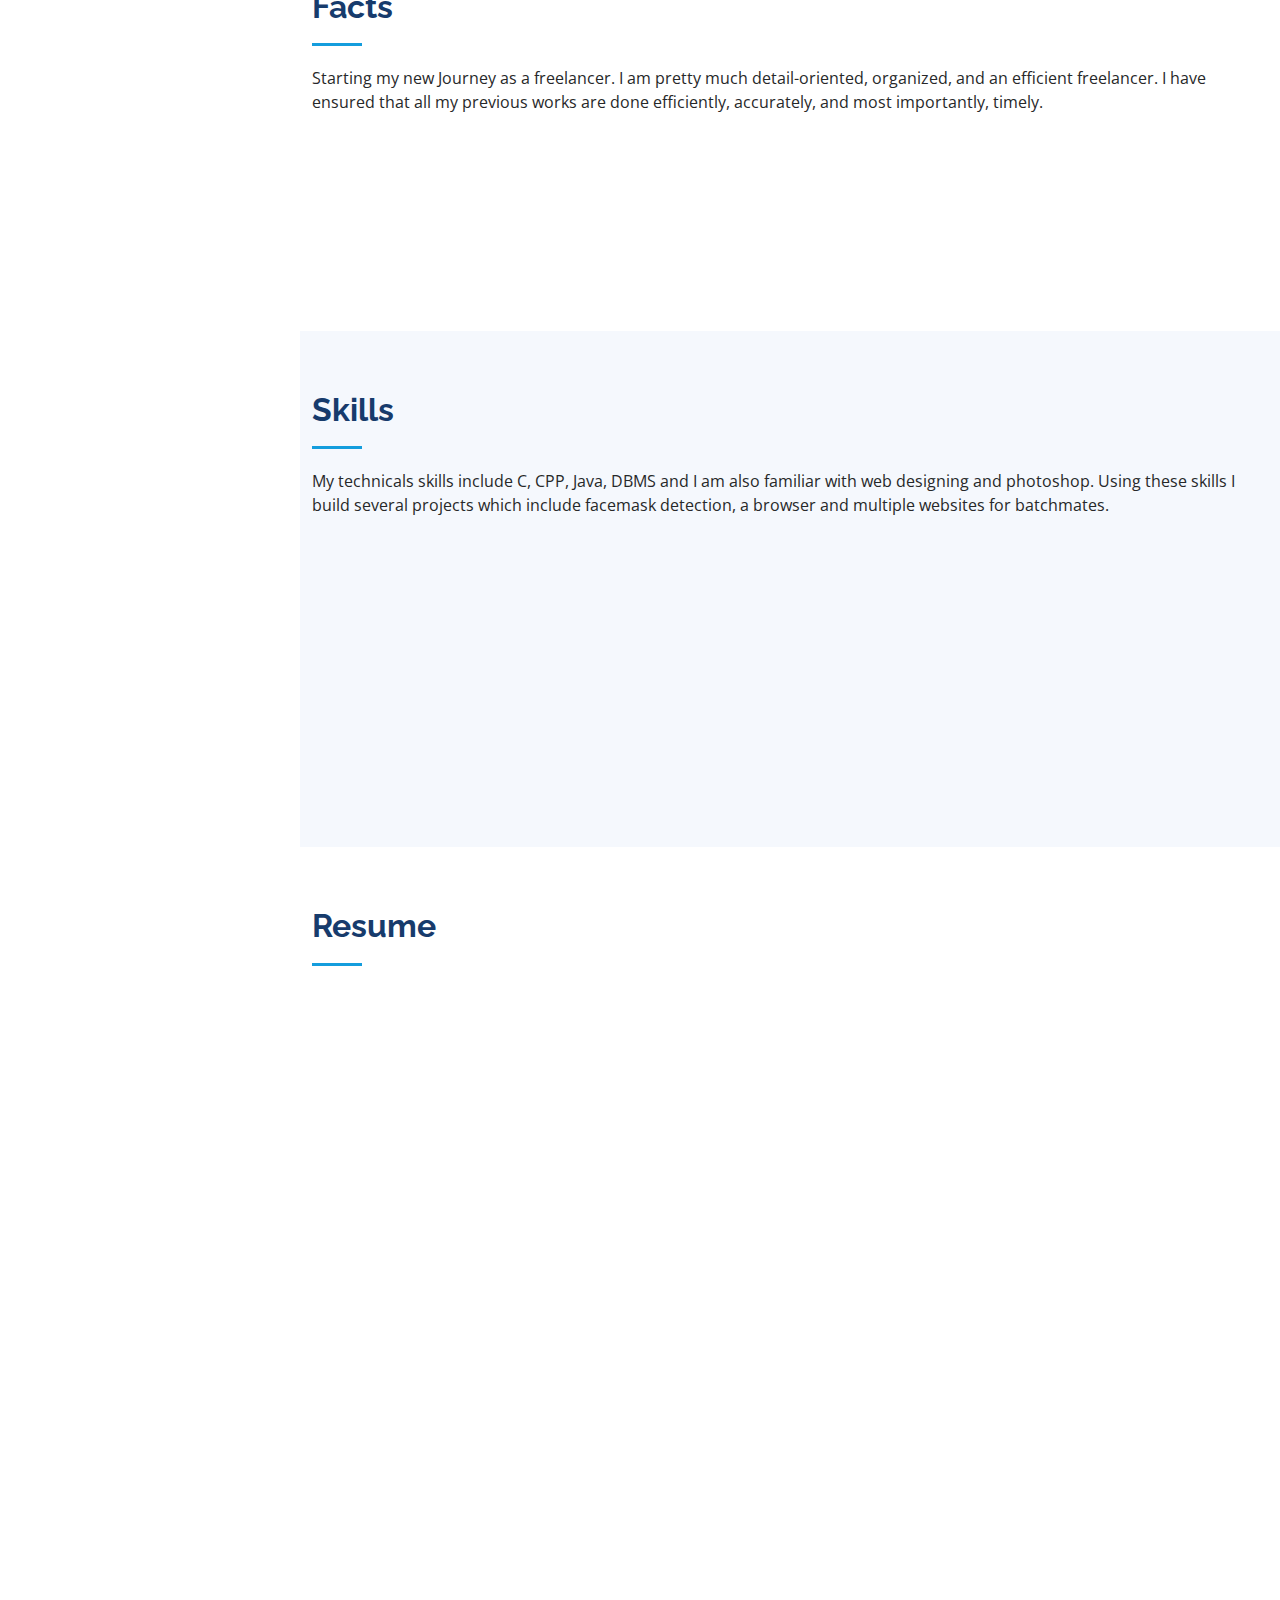
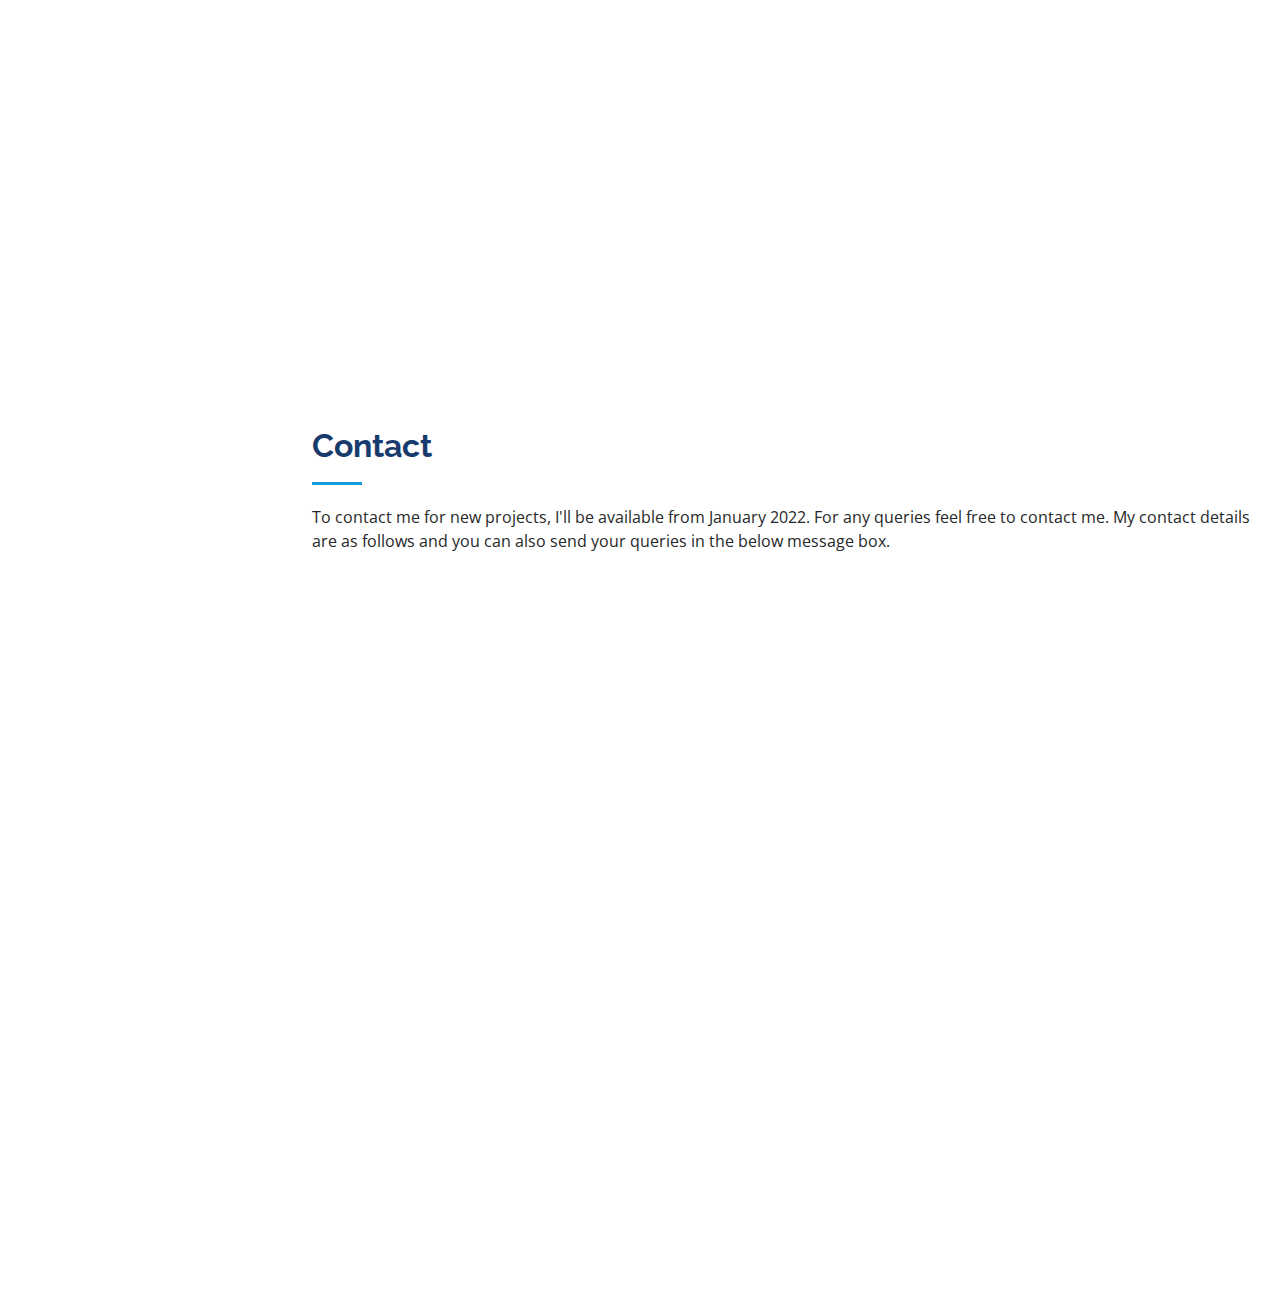
==== commit 85e07787: "Update index.html" ====
--- a/index.html
+++ b/index.html
@@ -123,7 +123,7 @@
 
         <div class="section-title">
           <h2>Facts</h2>
-          <p>Starting my new Journey as a freelancer. I know my capabilities and I'll ensure you provide the best services.</p>
+          <p>Starting my new Journey as a freelancer. I am pretty much detail-oriented, organized, and an efficient freelancer. I have ensured that all my previous works are done efficiently, accurately, and most importantly, timely.</p>
         </div>
 
         <div class="row no-gutters">
@@ -280,7 +280,7 @@
               <h5>2017-2018</h5>
               <p><em>St. Mary's Convent School, Dewas</em></p>
               <h4>SSC </h4>
-              <h5>2015-2016</h5>
+              <h5>2016</h5>
               <p><em>St. Mary's Convent School, Dewas</em></p>
               
             </div>
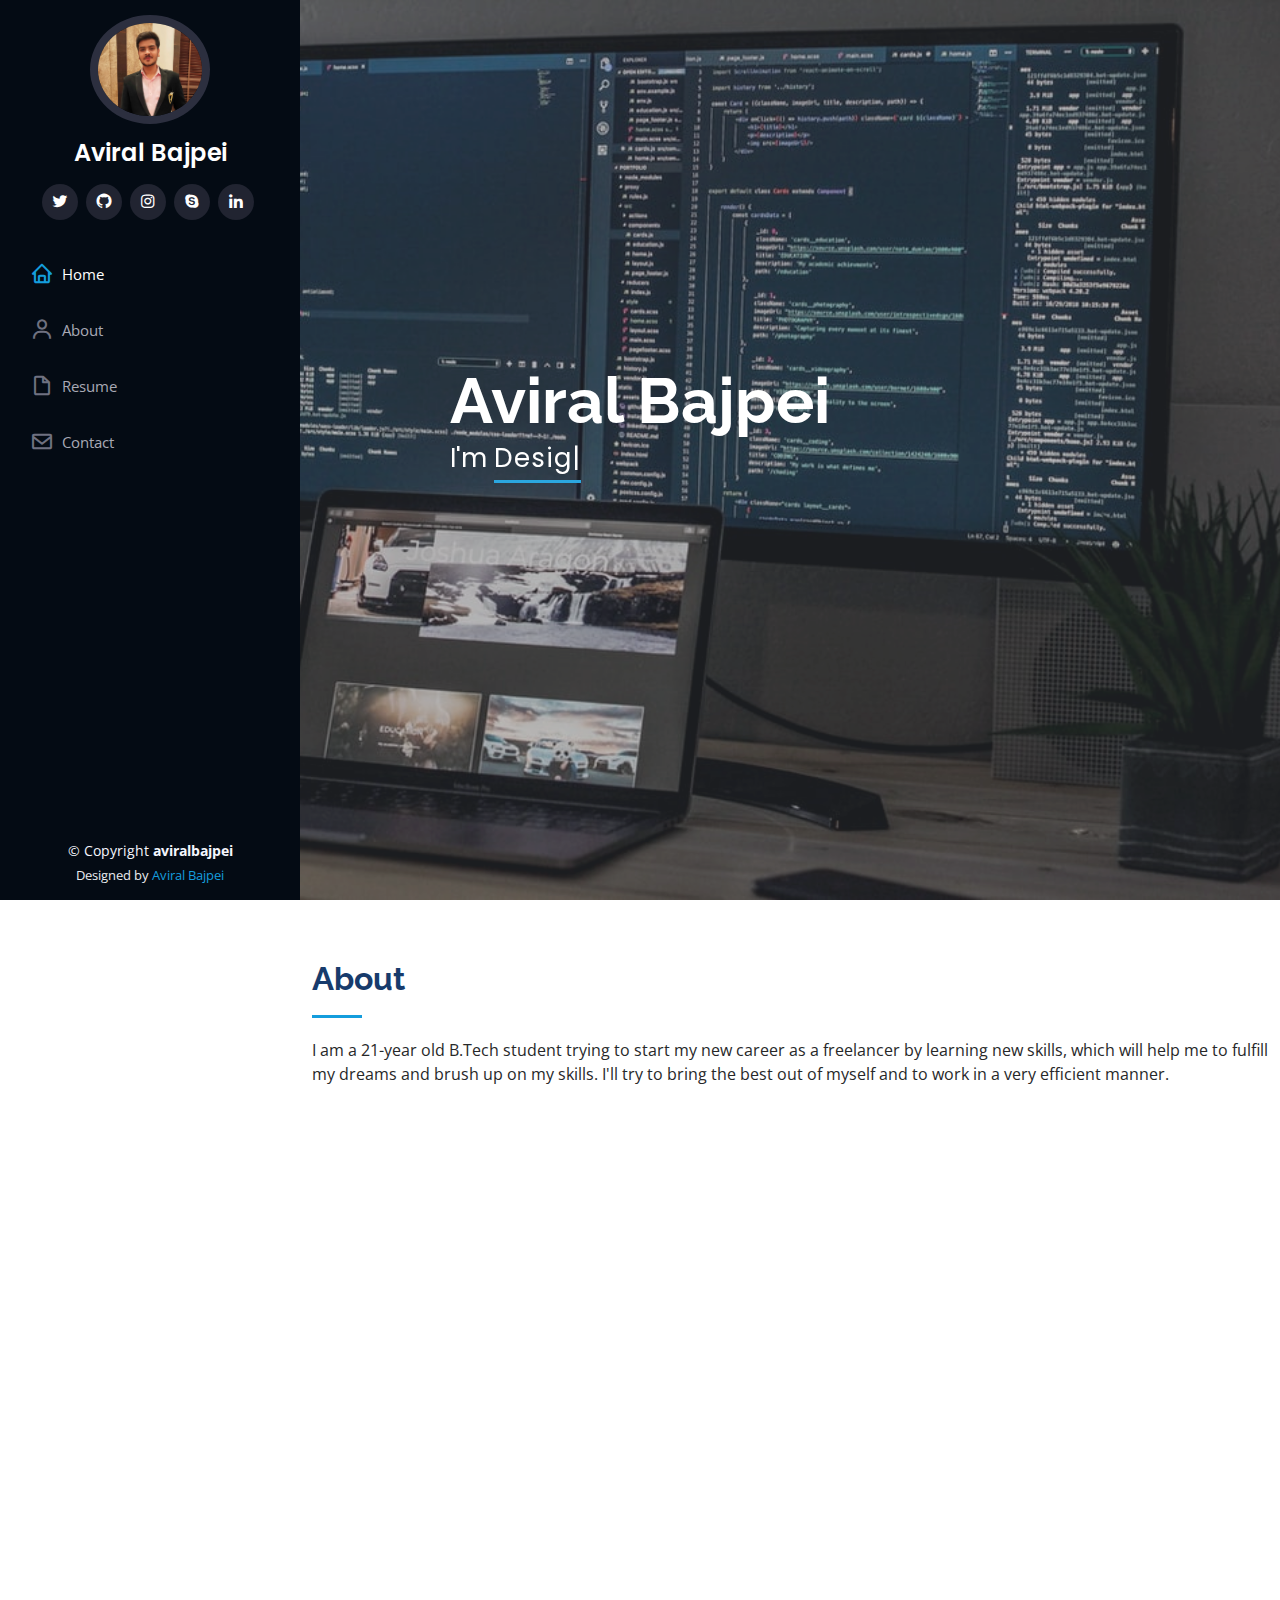
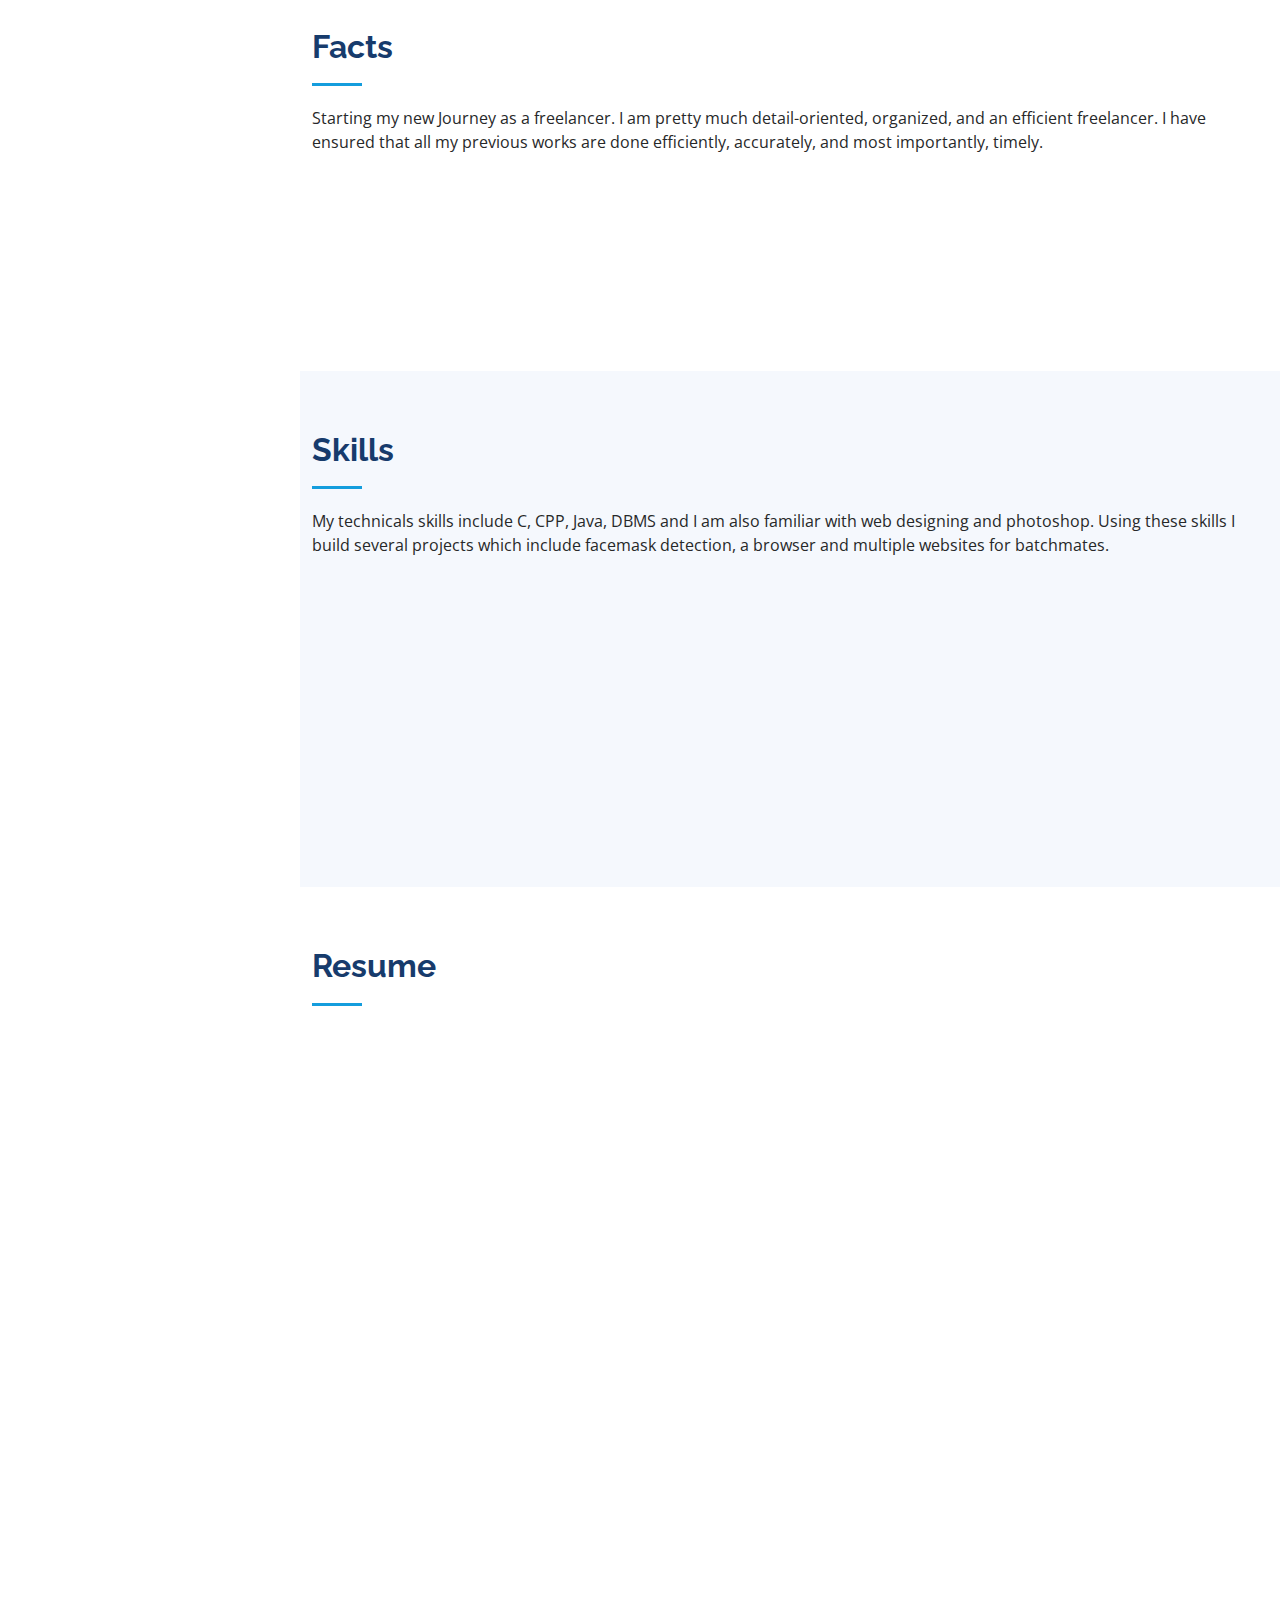
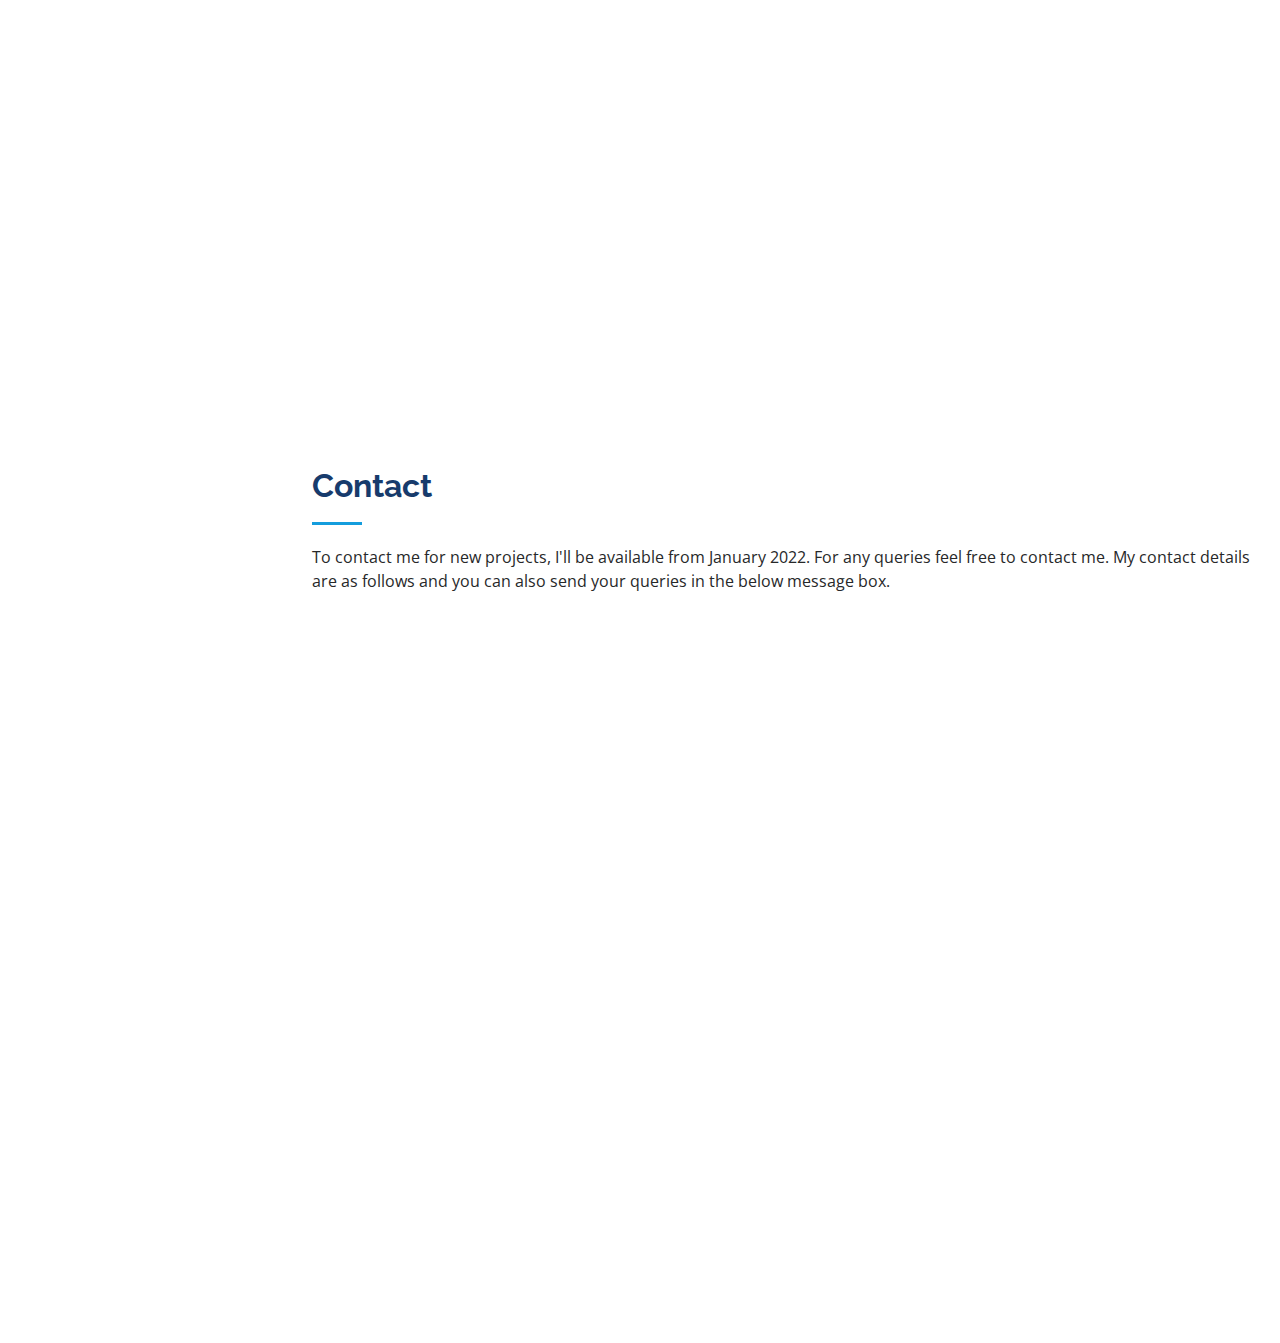
==== commit e3fc1a61: "Update index.html" ====
--- a/index.html
+++ b/index.html
@@ -88,7 +88,7 @@
           </div>
           <div class="col-lg-8 pt-4 pt-lg-0 content" data-aos="fade-left">
             <h3>Software Developer &amp; Web Developer</h3>
-            
+            <p>&nbsp;</p>
             <div class="row">
               <div class="col-lg-6">
                 <ul>
